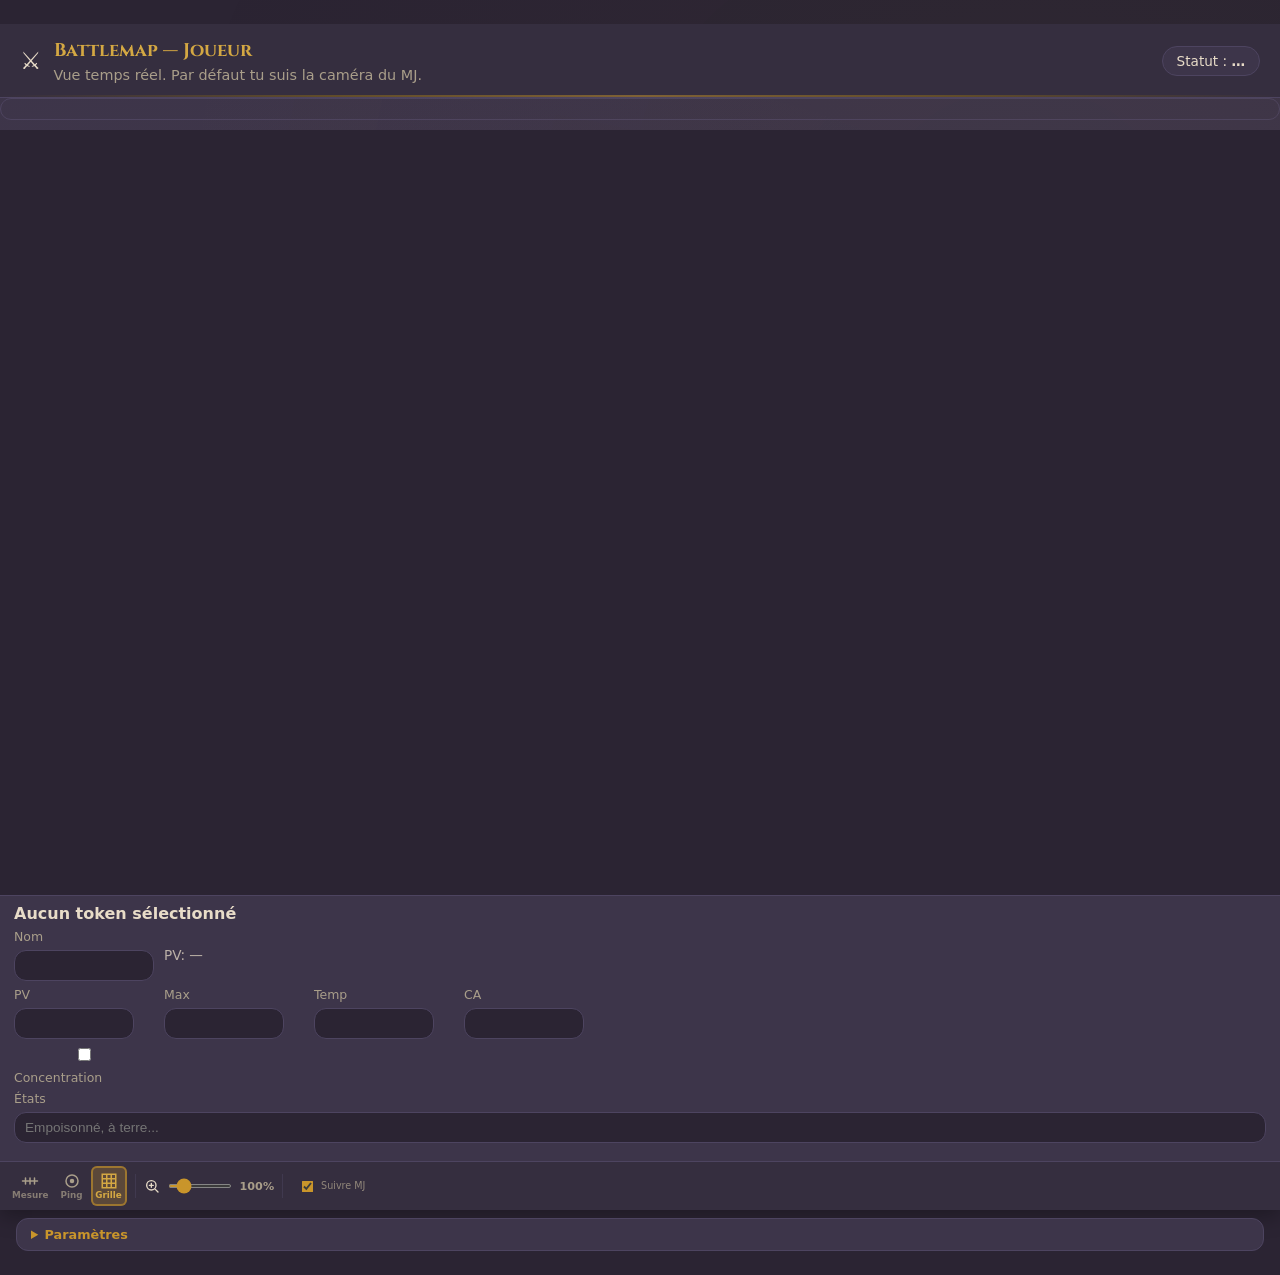
==== player.html @ 407814a0 "Expand player token editing and improve owner assignment UX" ====
<!doctype html>
<html lang="fr">
<head>
  <meta charset="utf-8" />
  <meta name="viewport" content="width=device-width, initial-scale=1" />
  <title>Battlemap — Joueur</title>
  <link rel="stylesheet" href="assets/styles.css" />
  <link rel="stylesheet" href="assets/theme.css" />
</head>
<body>
  <div class="wrap">
    <header class="topbar">
      <div class="brand">
        <div class="logo">⚔️</div>
        <div>
          <div class="title">Battlemap — Joueur</div>
          <div class="subtitle">Vue temps réel. Par défaut tu suis la caméra du MJ.</div>
        </div>
      </div>
      <div class="pill-row">
        <span class="pill" id="rtStatusPill">Statut : <b id="rtStatus">…</b></span>
      </div>
    </header>

    <div class="content">
      <div class="panel map-canvas player-canvas">
        <div id="turnBar" class="turnbar" aria-label="Ordre des tours"></div>
        <div class="map-canvas-wrap">
          <canvas id="map"></canvas>
        </div>
        <div id="playerTokenPanel" class="map-settings-body" style="border-top:1px solid var(--border);">
          <div class="map-settings-row">
            <strong id="playerTokenName">Aucun token sélectionné</strong>
          </div>
          <div class="map-settings-row">
            <label class="field-inline"><span>Nom</span><input id="playerNameInput" type="text" style="width:140px" /></label>
            <span id="playerHpValue" class="muted">PV: —</span>
          </div>
          <div class="map-settings-row">
            <label class="field-inline"><span>PV</span><input id="playerHpInput" type="number" style="width:78px" /></label>
            <label class="field-inline"><span>Max</span><input id="playerHpMaxInput" type="number" style="width:78px" /></label>
            <label class="field-inline"><span>Temp</span><input id="playerHpTempInput" type="number" style="width:78px" /></label>
            <label class="field-inline"><span>CA</span><input id="playerAcInput" type="number" style="width:78px" /></label>
          </div>
          <div class="map-settings-row">
            <label class="field-inline"><input id="playerConcentrationInput" type="checkbox" /> <span>Concentration</span></label>
          </div>
          <div class="map-settings-row">
            <label class="field-inline" style="flex:1">
              <span>États</span>
              <input id="playerConditionsInput" type="text" placeholder="Empoisonné, à terre..." style="width:100%" />
            </label>
          </div>
        </div>

        <!-- Ribbon toolbar (permanent, below canvas) -->
        <div id="mapToolbar" class="map-ribbon" role="toolbar" aria-label="Outils joueur">
          <div class="map-ribbon__main">
            <div class="map-ribbon__group">
              <button id="toolMeasure" class="map-ribbon__btn" type="button" title="Mesurer (clic-drag)">
                <svg class="ico" viewBox="0 0 24 24"><path d="M2 12h20M6 8v8M12 8v8M18 8v8" fill="none" stroke="currentColor" stroke-width="2" stroke-linecap="round"/></svg>
                <span class="map-ribbon__label">Mesure</span>
              </button>
              <button id="toolPing" class="map-ribbon__btn" type="button" title="Ping (maintenir G + clic)">
                <svg class="ico" viewBox="0 0 24 24"><circle cx="12" cy="12" r="3" fill="currentColor"/><circle cx="12" cy="12" r="8" fill="none" stroke="currentColor" stroke-width="2"/></svg>
                <span class="map-ribbon__label">Ping</span>
              </button>
              <button id="playerGridToggle" class="map-ribbon__btn map-ribbon__btn--toggle is-active" type="button" title="Grille" aria-pressed="true">
                <svg class="ico" viewBox="0 0 24 24"><path d="M3 3h18v18H3zM3 9h18M3 15h18M9 3v18M15 3v18" fill="none" stroke="currentColor" stroke-width="2"/></svg>
                <span class="map-ribbon__label">Grille</span>
              </button>
            </div>

            <span class="map-ribbon__sep"></span>

            <div class="map-ribbon__group">
              <label class="map-ribbon__slider" title="Zoom">
                <svg class="ico" viewBox="0 0 24 24" style="width:16px;height:16px;flex-shrink:0"><circle cx="11" cy="11" r="7" fill="none" stroke="currentColor" stroke-width="2"/><path d="M21 21l-4.35-4.35" fill="none" stroke="currentColor" stroke-width="2" stroke-linecap="round"/><path d="M11 8v6M8 11h6" fill="none" stroke="currentColor" stroke-width="2" stroke-linecap="round"/></svg>
                <input id="playerZoomRange" type="range" min="0.2" max="5" step="0.01" value="1" />
                <span id="playerZoomValue" class="map-ribbon__val">100%</span>
              </label>
            </div>

            <span class="map-ribbon__sep"></span>

            <label class="map-ribbon__check" title="Suivre la caméra du MJ">
              <input id="followCamera" type="checkbox" checked />
              <span class="map-ribbon__label">Suivre MJ</span>
            </label>
          </div>
        </div>
      </div>
    </div>

    <!-- Settings below (collapsible) -->
    <details class="map-settings-panel" style="margin: 8px 16px 0;">
      <summary class="map-settings-summary">Paramètres</summary>
      <div class="map-settings-body">
        <div class="map-settings-row">
          <label class="field-inline"><span>Room</span><input id="rtRoom" type="text" style="width:120px" /></label>
          <button id="rtConnectBtn" class="secondary small" type="button">Reconnect</button>
        </div>
        <div class="map-settings-row">
          <label class="field-inline"><span>Nom (ping)</span><input id="pingName" type="text" placeholder="ex: Théo" style="width:120px" /></label>
          <label class="field-inline"><span>Couleur</span><input id="pingColor" type="color" value="#f59e0b" /></label>
        </div>
        <div class="map-settings-row">
          <div id="onlinePlayers" class="online-players-list">
            <span class="muted">—</span>
          </div>
        </div>
      </div>
    </details>
  </div>

  <script type="module" src="js/player.js"></script>
</body>
</html>
---- assets/styles.css ----
/* ===== DnD Fight Tracker — Grimoire Fantasy Theme ===== */

@import url('https://fonts.googleapis.com/css2?family=Cinzel:wght@400;600;700&display=swap');

* {
  box-sizing: border-box;
}

:root {
  /* --- Parchment (light) palette --- */
  --bg:           #2b2433;
  --bg-surface:   #352e3f;
  --bg-panel:     #3d354a;
  --bg-input:     #2b2433;
  --bg-table:     #352e3f;
  --bg-table-alt: #2f2839;
  --bg-table-head:#4a3f5c;
  --bg-active:    rgba(212,168,67,0.18);

  --text:         #e8dcc8;
  --text-secondary: #a99e8a;
  --text-heading: #f0e6d3;
  --text-muted:   #7a6f60;

  --border:       #4d4460;
  --border-light: #3d354a;
  --border-accent:#7a6840;

  --accent:       #c9952b;
  --accent-light: #d4a843;
  --accent-glow:  rgba(201,149,43,0.25);
  --accent-dim:   #8b6914;

  --danger:       #c0392b;
  --danger-light: #e74c3c;

  --hp-ok:        #4ade80;
  --hp-low:       #f59e0b;
  --hp-dead:      #ef4444;

  --shadow-soft:  0 12px 40px rgba(0,0,0,0.45);
  --shadow-panel: 0 6px 20px rgba(0,0,0,0.3);
  --shadow-btn:   0 4px 12px rgba(0,0,0,0.3);

  --radius-lg: 16px;
  --radius-md: 12px;
  --radius-sm: 8px;
  --radius-pill: 999px;
}

body {
  font-family: "Inter", "Segoe UI", system-ui, sans-serif;
  background: var(--bg);
  color: var(--text);
  margin: 0;
  padding: 24px 0;
  display: flex;
  justify-content: center;
  align-items: flex-start;
  min-height: 100vh;
  transition: background 0.3s ease, color 0.3s ease;
}

/* subtle parchment-like noise via repeating gradient */
body::before {
  content: '';
  position: fixed;
  inset: 0;
  background:
    radial-gradient(ellipse at 20% 50%, rgba(201,149,43,0.03) 0%, transparent 70%),
    radial-gradient(ellipse at 80% 20%, rgba(139,105,20,0.04) 0%, transparent 60%);
  pointer-events: none;
  z-index: 0;
}

.container {
  background: var(--bg-surface);
  border-radius: var(--radius-lg);
  padding: 24px 26px 30px;
  width: 1400px;
  max-width: 97vw;
  box-shadow: var(--shadow-soft);
  border: 1px solid var(--border);
  position: relative;
  overflow: hidden;
  z-index: 1;
  transition: background 0.3s ease, border-color 0.3s ease, box-shadow 0.3s ease;
}

/* decorative top border accent */
.container::before {
  content: '';
  position: absolute;
  top: 0;
  left: 0;
  right: 0;
  height: 3px;
  background: linear-gradient(90deg, transparent, var(--accent), var(--accent-light), var(--accent), transparent);
}

h1 {
  margin: 0;
  text-align: left;
  letter-spacing: 0.04em;
  text-transform: none;
  font-size: 1.5rem;
  color: var(--accent-light);
  font-family: 'Cinzel', 'Georgia', serif;
  font-weight: 700;
}

.subtitle {
  font-size: 0.9rem;
  color: var(--text-secondary);
  margin-top: 4px;
}

.header-row {
  display: flex;
  justify-content: space-between;
  align-items: center;
  gap: 16px;
  margin-bottom: 14px;
  border-bottom: 1px solid var(--border);
  padding-bottom: 14px;
}

.header-left {
  display: flex;
  align-items: center;
  gap: 12px;
}

.header-icon {
  color: var(--accent);
  opacity: 0.85;
  flex-shrink: 0;
  filter: drop-shadow(0 2px 4px rgba(201,149,43,0.3));
}

.header-subtitle {
  font-size: 0.78rem;
  color: var(--text-muted);
  margin-top: 2px;
  letter-spacing: 0.02em;
}

.header-right {
  display: flex;
  gap: 10px;
  flex-wrap: wrap;
  justify-content: flex-end;
  font-size: 0.85rem;
}

.chip {
  display: inline-flex;
  align-items: center;
  gap: 6px;
  padding: 6px 12px;
  border-radius: var(--radius-pill);
  background: var(--bg-panel);
  border: 1px solid var(--border);
  color: var(--text);
  transition: background 0.3s ease, border-color 0.3s ease, transform 0.15s ease;
}

.chip:hover {
  transform: translateY(-1px);
}

.chip-icon {
  width: 14px;
  height: 14px;
  fill: currentColor;
  color: var(--accent);
  opacity: 0.7;
  flex-shrink: 0;
}

.chip-value {
  font-weight: 700;
  font-variant-numeric: tabular-nums;
}

.badge-label {
  color: var(--text-secondary);
  font-size: 0.72rem;
  text-transform: uppercase;
  letter-spacing: 0.08em;
}

.theme-control {
  display: inline-flex;
  flex-direction: column;
  gap: 4px;
  min-width: 120px;
}

/* ===== Combat Actions Bar ===== */
.combat-actions-bar {
  display: flex;
  align-items: center;
  gap: 12px;
  flex-wrap: wrap;
  margin-bottom: 16px;
  padding: 12px 16px;
  background: var(--bg-panel);
  border-radius: var(--radius-md);
  border: 1px solid var(--border);
  transition: background 0.3s ease, border-color 0.3s ease;
}

.combat-actions-divider {
  width: 1px;
  height: 28px;
  background: var(--border);
  opacity: 0.5;
}

.combat-actions-secondary {
  display: flex;
  gap: 8px;
  margin-left: auto;
}

.combat-actions-secondary .small .ico,
.danger .ico {
  width: 14px;
  height: 14px;
  vertical-align: -2px;
  margin-right: 4px;
}

.next-turn-btn {
  display: inline-flex;
  align-items: center;
  gap: 8px;
  padding: 10px 22px;
  font-size: 1rem;
  font-weight: 700;
  letter-spacing: 0.02em;
  position: relative;
  overflow: hidden;
}

.next-turn-btn::after {
  content: '';
  position: absolute;
  top: 50%;
  left: 50%;
  width: 0;
  height: 0;
  background: rgba(255,255,255,0.15);
  border-radius: 50%;
  transform: translate(-50%, -50%);
  transition: width 0.4s ease, height 0.4s ease;
}

.next-turn-btn:hover:not(:disabled)::after {
  width: 200%;
  height: 200%;
}

.next-turn-btn .ico {
  width: 16px;
  height: 16px;
}

/* Layout principal : formulaire + des en haut, tableau en bas */
.top-layout {
  display: grid;
  grid-template-columns: minmax(0, 2fr) minmax(0, 1.1fr);
  gap: 18px;
  margin-bottom: 14px;
}

@media (max-width: 900px) {
  .top-layout {
    grid-template-columns: 1fr;
  }
}

.panel {
  background: var(--bg-panel);
  border-radius: var(--radius-lg);
  padding: 14px 16px 16px;
  border: 1px solid var(--border);
  box-shadow: var(--shadow-panel);
  transition: background 0.3s ease, border-color 0.3s ease, box-shadow 0.3s ease;
}

/* ===== Collapsible sections ===== */
.section-details {
  border: none;
  margin: 0;
}

.section-details summary {
  cursor: pointer;
  user-select: none;
  list-style: none;
  display: flex;
  align-items: center;
  gap: 8px;
}

.section-details summary::-webkit-details-marker { display: none; }
.section-details summary::marker { display: none; content: ''; }

.section-details summary::before {
  content: '';
  display: inline-block;
  width: 0;
  height: 0;
  border-left: 6px solid var(--accent);
  border-top: 4px solid transparent;
  border-bottom: 4px solid transparent;
  transition: transform 0.2s ease;
  flex-shrink: 0;
}

.section-details[open] > summary::before {
  transform: rotate(90deg);
}

.section-details summary:hover {
  opacity: 0.85;
}

/* ===== Form groups ===== */
.form-group {
  margin-top: 10px;
  padding: 8px 10px 10px 14px;
  border-radius: var(--radius-sm);
  background: rgba(0,0,0,0.1);
  border: 1px solid rgba(255,255,255,0.03);
  border-left: 3px solid var(--accent-dim);
  transition: border-color 0.2s ease, background 0.2s ease;
}

.form-group:hover {
  border-left-color: var(--accent);
}

.form-group-label {
  font-size: 0.68rem;
  text-transform: uppercase;
  letter-spacing: 0.1em;
  color: var(--text-muted);
  margin-bottom: 6px;
  font-weight: 600;
}

.form-submit-row {
  margin-top: 14px;
  display: flex;
  justify-content: flex-end;
}

.form-submit-row .primary {
  padding: 10px 28px;
  font-size: 0.92rem;
}

/* Formulaire */
.form-title {
  font-size: 0.82rem;
  text-transform: uppercase;
  letter-spacing: 0.12em;
  color: var(--accent);
  margin-bottom: 6px;
  font-family: 'Cinzel', 'Georgia', serif;
  font-weight: 600;
  padding: 4px 0;
}

.form-row {
  display: flex;
  flex-wrap: wrap;
  gap: 10px;
  align-items: flex-end;
}

.form-row label {
  display: flex;
  flex-direction: column;
  font-size: 0.8rem;
  color: var(--text-secondary);
}

.form-row label span {
  margin-bottom: 2px;
}

input[type="text"],
input[type="number"],
select {
  padding: 7px 10px;
  border-radius: var(--radius-md);
  border: 1px solid var(--border);
  background: var(--bg-input);
  color: var(--text);
  min-width: 120px;
  outline: none;
  transition: border-color 0.15s, box-shadow 0.15s, background 0.15s;
  font-size: 0.85rem;
}

input[type="color"] {
  -webkit-appearance: none;
  appearance: none;
  width: 42px;
  height: 32px;
  padding: 0;
  border-radius: var(--radius-md);
  border: 1px solid var(--border);
  background: var(--bg-input);
  cursor: pointer;
  overflow: hidden;
}
input[type="color"]::-webkit-color-swatch-wrapper { padding: 0; }
input[type="color"]::-webkit-color-swatch { border: none; border-radius: var(--radius-pill); }
input[type="color"]::-moz-color-swatch { border: none; border-radius: var(--radius-pill); }

input[type="text"]:focus,
input[type="number"]:focus,
select:focus {
  border-color: var(--accent);
  box-shadow: 0 0 0 3px var(--accent-glow);
  background: var(--bg-input);
}

select {
  border-radius: var(--radius-md);
}

/* ===== Buttons ===== */
button {
  padding: 8px 14px;
  border-radius: var(--radius-sm);
  border: none;
  cursor: pointer;
  font-weight: 600;
  font-size: 0.88rem;
  transition: transform 0.05s ease-out, box-shadow 0.1s ease-out, background 0.15s, filter 0.15s;
  font-family: inherit;
}

button:hover:not(:disabled) {
  transform: translateY(-1px);
  box-shadow: var(--shadow-btn);
  filter: brightness(1.08);
}

button:active:not(:disabled) {
  transform: translateY(0);
  box-shadow: none;
}

button.primary {
  background: linear-gradient(135deg, var(--accent), var(--accent-dim));
  color: #1a1520;
  font-weight: 700;
  border: 1px solid var(--accent-light);
  text-shadow: 0 1px 0 rgba(255,255,255,0.15);
}

button.secondary {
  background: var(--bg-panel);
  color: var(--text);
  border: 1px solid var(--border);
}

button.danger {
  background: linear-gradient(135deg, var(--danger), #a93226);
  color: #fef2f2;
  border: 1px solid var(--danger-light);
}

button.small {
  padding: 4px 10px;
  font-size: 0.75rem;
}

button:disabled {
  opacity: 0.35;
  cursor: not-allowed;
  box-shadow: none;
  transform: none;
}

/* Conditions selects */
.condition-select {
  width: 100%;
  margin-top: 3px;
  padding: 6px 10px;
  border-radius: var(--radius-md);
  border: 1px solid var(--border);
  background: var(--bg-input);
  color: var(--text);
  font-size: 0.8rem;
}

.conditions-input {
  width: 100%;
  padding: 6px 10px;
  border-radius: var(--radius-md);
  border: 1px solid var(--border);
  background: var(--bg-input);
  color: var(--text);
  font-size: 0.8rem;
}

.conditions-input::placeholder {
  color: var(--text-muted);
}

.stat-input {
  width: 72px;
  padding: 5px 8px;
  border-radius: var(--radius-md);
  border: 1px solid var(--border);
  background: var(--bg-input);
  color: var(--text);
  font-size: 0.8rem;
  margin-right: 4px;
}

/* Controles globaux */
.controls {
  display: flex;
  justify-content: space-between;
  align-items: center;
  margin: 12px 0 8px;
  gap: 12px;
  flex-wrap: wrap;
  font-size: 0.8rem;
  color: var(--text-secondary);
}

/* ===== Dice Panel ===== */
.dice-panel {
  display: flex;
  flex-direction: column;
  gap: 12px;
}

.dice-header {
  display: flex;
  align-items: center;
  gap: 8px;
  font-size: 0.82rem;
  color: var(--accent);
  text-transform: uppercase;
  letter-spacing: 0.12em;
  font-family: 'Cinzel', 'Georgia', serif;
  font-weight: 600;
}

.dice-header-icon {
  width: 20px;
  height: 20px;
  fill: currentColor;
  opacity: 0.8;
}

.dice-buttons {
  display: flex;
  flex-wrap: wrap;
  gap: 8px;
}

.dice-btn {
  background: var(--bg-input);
  border: 1px solid var(--border);
  color: var(--text);
  font-weight: 700;
  font-size: 0.82rem;
  padding: 8px 14px;
  border-radius: var(--radius-md);
  position: relative;
  overflow: hidden;
  transition: transform 0.1s ease, border-color 0.2s, color 0.2s, box-shadow 0.2s;
}

.dice-btn::before {
  content: '';
  position: absolute;
  inset: 0;
  background: linear-gradient(135deg, var(--accent-glow), transparent);
  opacity: 0;
  transition: opacity 0.2s;
}

.dice-btn:hover:not(:disabled) {
  border-color: var(--accent);
  color: var(--accent-light);
  box-shadow: 0 0 16px var(--accent-glow);
  transform: translateY(-2px);
}

.dice-btn:hover:not(:disabled)::before {
  opacity: 1;
}

.dice-btn--d20 {
  background: linear-gradient(135deg, rgba(201,149,43,0.15), var(--bg-input));
  border-color: var(--accent-dim);
  font-size: 0.92rem;
  padding: 10px 18px;
}

.dice-btn--d100 {
  font-size: 0.75rem;
  padding: 6px 12px;
  opacity: 0.8;
}

.dice-result {
  display: flex;
  align-items: center;
  gap: 8px;
  font-size: 0.9rem;
  color: var(--text);
  padding: 8px 12px;
  border-radius: var(--radius-md);
  background: rgba(0,0,0,0.1);
}

.dice-result-value {
  font-size: 1.8rem;
  font-weight: 800;
  min-width: 52px;
  text-align: center;
  padding: 6px 14px;
  border-radius: var(--radius-pill);
  background: linear-gradient(135deg, rgba(201,149,43,0.25), rgba(201,149,43,0.1));
  border: 2px solid var(--accent);
  color: var(--accent-light);
  font-variant-numeric: tabular-nums;
  text-shadow: 0 0 20px var(--accent-glow);
}

.dice-rolling {
  animation: dice-pop 0.4s ease-out;
}

@keyframes dice-pop {
  0% {
    transform: scale(0.5) rotate(-10deg);
    opacity: 0;
  }
  50% {
    transform: scale(1.3) rotate(3deg);
    opacity: 1;
  }
  100% {
    transform: scale(1) rotate(0deg);
    opacity: 1;
  }
}

.dice-history {
  font-size: 0.78rem;
  color: var(--text-secondary);
  max-height: 120px;
  overflow-y: auto;
  border-top: 1px dashed var(--border);
  padding-top: 8px;
  padding-right: 4px;
  scrollbar-width: thin;
  scrollbar-color: var(--border) var(--bg-panel);
}

.dice-history::-webkit-scrollbar {
  width: 6px;
}

.dice-history::-webkit-scrollbar-track {
  background: var(--bg-panel);
  border-radius: var(--radius-pill);
}

.dice-history::-webkit-scrollbar-thumb {
  background: var(--border);
  border-radius: var(--radius-pill);
}

.dice-history::-webkit-scrollbar-thumb:hover {
  background: var(--text-muted);
}

.dice-history-entry {
  display: flex;
  justify-content: space-between;
  padding: 3px 6px;
  border-radius: 4px;
  transition: background 0.15s;
}

.dice-history-entry:hover {
  background: rgba(255,255,255,0.04);
}

/* ===== Initiative Table ===== */
.table-wrapper {
  overflow-x: auto;
  -webkit-overflow-scrolling: touch;
  margin-top: 14px;
  border-radius: var(--radius-lg);
  box-shadow: var(--shadow-panel);
  border: 1px solid var(--border);
  transition: border-color 0.3s ease;
}

table {
  width: 100%;
  border-collapse: collapse;
  background: var(--bg-table);
  border-radius: var(--radius-lg);
  overflow: hidden;
  border: none;
  box-shadow: none;
}

th,
td {
  border-bottom: 1px solid var(--border-light);
  padding: 10px 12px;
  text-align: left;
  font-size: 0.85rem;
  vertical-align: middle;
}

th {
  background: var(--bg-table-head);
  font-weight: 600;
  text-transform: uppercase;
  letter-spacing: 0.08em;
  font-size: 0.7rem;
  color: var(--accent);
  font-family: 'Cinzel', 'Georgia', serif;
  position: sticky;
  top: 0;
  z-index: 2;
  border-bottom: 2px solid var(--accent-dim);
}

/* ===== Turn table extras: token color + hide ===== */
th.col-n { width: 44px; }
th.col-hide { width: 118px; }

.token-color-row {
  margin-top: 6px;
}

.token-color-input {
  width: 32px;
  height: 28px;
  border-radius: var(--radius-sm);
  padding: 0;
  border: 1px solid var(--border);
  background: var(--bg-input);
  cursor: pointer;
}

/* cell with 2 small icon buttons (hide token, hide name) */
.turn-hide-tools {
  display: inline-flex;
  gap: 8px;
  align-items: center;
}

.table-icon-btn {
  width: 34px;
  height: 30px;
  padding: 0;
  border-radius: var(--radius-sm);
  display: inline-flex;
  align-items: center;
  justify-content: center;
  background: var(--bg-input);
  border: 1px solid var(--border);
  box-shadow: 0 2px 6px rgba(0,0,0,0.2);
  color: var(--text);
}
.table-icon-btn:hover { filter: brightness(1.1); }
.table-icon-btn.is-active {
  outline: 2px solid var(--accent-glow);
  outline-offset: 1px;
  border-color: var(--accent);
}

tbody tr:nth-child(even) {
  background: var(--bg-table-alt);
}

tbody tr:nth-child(odd) {
  background: var(--bg-table);
}

tbody tr:last-child td {
  border-bottom: none;
}

/* Row hover */
tbody tr {
  transition: background 0.15s ease;
}

tbody tr:hover {
  background: rgba(201,149,43,0.06);
}

/* Tour actif */
tr.active {
  background: var(--bg-active) !important;
  position: relative;
}

tr.active::before {
  content: '';
  position: absolute;
  left: 0;
  top: 0;
  bottom: 0;
  width: 4px;
  background: linear-gradient(to bottom, var(--accent-light), var(--accent));
  border-radius: 0 4px 4px 0;
}

tr.active td {
  font-weight: 600;
  color: var(--accent-light);
}

tr.active td:first-child {
  padding-left: 16px;
}

.turn-indicator {
  display: inline-flex;
  align-items: center;
  justify-content: center;
  width: 24px;
  height: 24px;
  border-radius: var(--radius-pill);
  background: linear-gradient(135deg, var(--accent), var(--accent-dim));
  color: #1a1520;
  font-size: 0.75rem;
  margin-right: 6px;
  animation: pulse 1.5s ease-in-out infinite;
  border: 2px solid var(--accent-light);
  font-weight: 800;
  box-shadow: 0 2px 8px rgba(201,149,43,0.4);
}

@keyframes pulse {
  0%, 100% {
    box-shadow: 0 0 0 0 rgba(201,149,43,0.5), 0 2px 8px rgba(201,149,43,0.4);
  }
  50% {
    box-shadow: 0 0 0 8px rgba(201,149,43,0), 0 2px 8px rgba(201,149,43,0.4);
  }
}

.hp-value {
  font-weight: 700;
  margin-right: 6px;
  font-size: 0.85rem;
}

.hp-ok {
  color: var(--hp-ok);
}

.hp-low {
  color: var(--hp-low);
}

.hp-dead {
  color: var(--hp-dead);
  text-decoration: line-through;
}

.hp-controls button {
  margin-right: 3px;
}

.hp-temp-wrapper {
  margin-top: 4px;
  font-size: 0.75rem;
  color: var(--text-secondary);
  display: flex;
  align-items: center;
  gap: 4px;
}

.hp-bar {
  margin-top: 4px;
  width: 150px;
  max-width: 100%;
  height: 8px;
  border-radius: var(--radius-pill);
  background: var(--border-light);
  overflow: hidden;
  display: flex;
  border: 1px solid var(--border);
  position: relative;
}

.hp-bar::after {
  content: '';
  position: absolute;
  inset: 0;
  background: linear-gradient(to bottom, rgba(255,255,255,0.1), transparent 50%, rgba(0,0,0,0.1));
  pointer-events: none;
}

.hp-bar-current {
  height: 100%;
  background: linear-gradient(to right, #22c55e, var(--hp-ok));
  transition: width 0.4s cubic-bezier(0.4, 0, 0.2, 1);
}

.hp-bar-temp {
  height: 100%;
  background: linear-gradient(to right, #fde047, var(--hp-low));
  transition: width 0.4s cubic-bezier(0.4, 0, 0.2, 1);
}

.hp-advanced {
  margin-top: 4px;
  display: flex;
  align-items: center;
  gap: 4px;
  font-size: 0.75rem;
  color: var(--text-secondary);
}

.hp-advanced input {
  font-size: 0.75rem;
}

.empty {
  text-align: center;
  padding: 12px;
  color: var(--text-muted);
  font-style: italic;
  background: var(--bg-panel);
}

/* Concentration */
.concentration-toggle {
  margin-top: 6px;
  display: flex;
  align-items: center;
  gap: 4px;
  font-size: 0.75rem;
  color: var(--text-secondary);
}

.concentration-toggle input {
  accent-color: var(--hp-ok);
}

.concentration-badge {
  display: inline-flex;
  margin-top: 4px;
  padding: 3px 8px;
  border-radius: var(--radius-pill);
  background: rgba(74,222,128,0.15);
  font-size: 0.72rem;
  color: var(--hp-ok);
  border: 1px solid rgba(74,222,128,0.3);
  text-transform: uppercase;
  letter-spacing: 0.08em;
}

@media (max-width: 700px) {
  th:nth-child(1),
  td:nth-child(1) {
    display: none;
  }
}

/* ===== Section Divider ===== */
.section-divider {
  display: flex;
  align-items: center;
  gap: 12px;
  margin: 20px 0 8px;
}

.section-divider-line {
  flex: 1;
  height: 1px;
  background: linear-gradient(90deg, transparent, var(--border), var(--accent-dim), var(--border), transparent);
}

.section-divider-icon {
  color: var(--accent);
  opacity: 0.5;
  flex-shrink: 0;
}

/* ===== Battlemap ===== */
.map-section { margin-top: 8px; }
.map-header {
  display: flex;
  align-items: flex-start;
  justify-content: space-between;
  gap: 12px;
  flex-wrap: wrap;
  margin-bottom: 10px;
}
.map-header h2 {
  margin: 0;
  font-size: 1.1rem;
  letter-spacing: 0.04em;
  color: var(--accent-light);
  font-family: 'Cinzel', 'Georgia', serif;
  font-weight: 700;
}
.map-header .subtitle { margin-top: 4px; opacity: .9; }
.map-chips { display: flex; gap: 10px; flex-wrap: wrap; align-items: center; }

/* Online players list (presence) */
.online-players { display: flex; flex-direction: column; gap: 6px; align-items: flex-end; }
.online-players-list { display: flex; flex-wrap: wrap; gap: 8px; justify-content: flex-end; align-items: center; }
.online-players-list--sidebar { justify-content: flex-start; }
.player-pill {
  display: flex;
  align-items: center;
  gap: 8px;
  padding: 6px 10px;
  border-radius: var(--radius-pill);
  border: 1px solid var(--border);
  background: var(--bg-input);
  font-size: .88rem;
  line-height: 1;
  color: var(--text);
}
.player-color { width: 12px; height: 12px; border-radius: 3px; border: 1px solid rgba(255,255,255,.15); flex: 0 0 auto; }
.player-name { white-space: nowrap; }
.muted { opacity: .75; font-size: .85rem; }

.map-layout {
  display: grid;
  grid-template-columns: minmax(320px, 420px) minmax(0, 1fr);
  gap: 14px;
  align-items: start;
}
@media (max-width: 980px) { .map-layout:not(.map-layout--stack) { grid-template-columns: 1fr; } }

/* MJ: 2-column layout: canvas | token list */
.map-layout.map-layout--stack {
  grid-template-columns: minmax(0, 1fr) 220px;
  grid-template-rows: auto;
  gap: 0;
  align-items: stretch;
}

@media (max-width: 900px) {
  .map-layout.map-layout--stack {
    grid-template-columns: 1fr;
  }
  .map-layout.map-layout--stack .map-tokenlist {
    max-height: 250px;
    border-radius: 0 0 var(--radius-lg) var(--radius-lg);
    border-left: 1px solid var(--border);
  }
  .map-layout.map-layout--stack .map-canvas {
    border-radius: var(--radius-lg) var(--radius-lg) 0 0;
  }
}

.map-controls-title {
  font-weight: 700;
  margin: 2px 0 8px;
  color: var(--accent);
  font-family: 'Cinzel', 'Georgia', serif;
  font-size: 0.85rem;
  padding: 4px 0;
}
.map-controls input[type="file"] {
  padding: 6px 7px;
  border-radius: var(--radius-md);
  border: 1px solid var(--border);
  background: var(--bg-input);
  color: var(--text);
}
.map-controls input[type="range"] { width: 100%; }
.map-controls .form-row { margin-top: 6px; }

.inline-check { display: flex; flex-direction: column; }
.inline-check-row {
  display: flex;
  align-items: center;
  gap: 10px;
  padding: 6px 10px;
  border-radius: var(--radius-md);
  border: 1px solid var(--border);
  background: var(--bg-input);
  color: var(--text);
}
.inline-check-row input { transform: scale(1.1); }

.map-hint {
  margin-top: 10px;
  font-size: 0.78rem;
  color: var(--text-secondary);
  opacity: .95;
}

.map-canvas {
  padding: 0;
  overflow: hidden;
  display: flex;
  flex-direction: column;
}

/* MJ: when inside the 2-col grid, left-round only */
.map-layout--stack .map-canvas {
  border-radius: var(--radius-lg) 0 0 var(--radius-lg);
  border-right: none;
}
#map {
  touch-action: none;
  width: 100%;
  height: 82vh;
  display: block;
  background: var(--bg);
}
@media (max-width: 980px) { #map { height: 65vh; } }

/* Player canvas fills available height */
.player-canvas #map {
  height: 85vh;
}
.player-canvas .map-canvas-wrap {
  flex: 1;
  min-height: 0;
}
.player-canvas .turnbar {
  flex-shrink: 0;
}

/* === Supabase realtime controls === */
.inline-row {
  display: flex;
  gap: 10px;
  align-items: center;
}
.inline-row > input {
  flex: 1;
}
.map-realtime {
  margin-top: 6px;
  padding: 12px;
  border-radius: var(--radius-lg);
  border: 1px dashed var(--border);
  background: var(--bg-input);
}

hr.sep { border: none; border-top: 1px solid var(--border); margin: 12px 0; }

/* Toggle button state */
button.is-active {
  box-shadow: inset 0 0 0 2px rgba(201,149,43,0.6);
  border-color: var(--accent);
}

/* ===== Icon toolbar (MJ & Player) ===== */
.sr-only {
  position: absolute !important;
  width: 1px !important;
  height: 1px !important;
  padding: 0 !important;
  margin: -1px !important;
  overflow: hidden !important;
  clip: rect(0,0,0,0) !important;
  white-space: nowrap !important;
  border: 0 !important;
}

.toolbar-row {
  display: flex;
  gap: 10px;
  flex-wrap: wrap;
  align-items: flex-end;
  padding: 8px 0 2px;
}

.tool-buttons {
  display: flex;
  gap: 6px;
  padding: 6px;
  border-radius: 14px;
  border: 1px solid var(--border);
  background: var(--bg-input);
  box-shadow: 0 4px 12px rgba(0,0,0,0.25);
}

.icon-btn {
  width: 38px;
  height: 34px;
  padding: 0;
  border-radius: var(--radius-sm);
  display: inline-flex;
  align-items: center;
  justify-content: center;
  gap: 0;
  background: var(--bg-panel);
  border: 1px solid var(--border);
  box-shadow: 0 2px 8px rgba(0,0,0,0.2);
  color: var(--text);
}

.icon-btn:hover {
  filter: brightness(1.1);
  border-color: var(--accent);
}

.icon-btn.is-active {
  outline: 2px solid rgba(201,149,43,0.5);
  outline-offset: 1px;
  transform: translateY(-1px);
  border-color: var(--accent);
  color: var(--accent-light);
}

.icon-btn.danger {
  color: var(--danger-light);
}

.ico {
  width: 18px;
  height: 18px;
  display: block;
  fill: currentColor;
}

.ico path[fill="none"], .ico circle[fill="none"] {
  fill: none;
}

.check-inline {
  display: flex;
  align-items: center;
  gap: 8px;
  padding: 7px 12px;
  border-radius: var(--radius-md);
  border: 1px solid var(--border);
  background: var(--bg-input);
  box-shadow: 0 2px 8px rgba(0,0,0,0.15);
  user-select: none;
  color: var(--text);
}

.check-inline input {
  margin: 0;
  width: 16px;
  height: 16px;
  accent-color: var(--accent);
}

.field-inline {
  display: flex;
  flex-direction: column;
  gap: 6px;
  min-width: 140px;
}

.field-inline span {
  font-size: 0.78rem;
  color: var(--text-secondary);
}

.field-inline input[type="range"] {
  width: 200px;
  accent-color: var(--accent);
}

.field-inline--range {
  min-width: 220px;
}

.hint-inline {
  padding: 7px 12px;
  border-radius: var(--radius-md);
  border: 1px dashed var(--border);
  background: var(--bg-panel);
  font-size: 0.85rem;
  line-height: 1.1;
  color: var(--text-secondary);
}

/* ===== Token List Panel (right side) ===== */
.map-tokenlist {
  padding: 0;
  display: flex;
  flex-direction: column;
  overflow: hidden;
  border-radius: 0 var(--radius-lg) var(--radius-lg) 0;
  border: 1px solid var(--border);
  border-left: 1px solid var(--border);
  box-shadow: none;
}

.map-tokenlist__header {
  display: flex;
  align-items: center;
  justify-content: space-between;
  padding: 10px 14px;
  border-bottom: 1px solid var(--border);
  background: var(--bg-panel);
}

.map-tokenlist__title {
  font-family: 'Cinzel', 'Georgia', serif;
  font-weight: 700;
  font-size: 0.8rem;
  color: var(--accent);
}

.map-tokenlist__round {
  font-size: 0.72rem;
  color: var(--text-secondary);
}

.map-tokenlist__list {
  flex: 1;
  overflow-y: auto;
  scrollbar-width: thin;
  scrollbar-color: var(--border) transparent;
}

.map-tokenlist__empty {
  padding: 20px 14px;
  text-align: center;
  color: var(--text-secondary);
  font-size: 0.82rem;
  opacity: 0.7;
}

/* Individual token item */
.map-tokenlist__item {
  display: flex;
  align-items: center;
  gap: 10px;
  padding: 8px 14px;
  border-bottom: 1px solid var(--border-light);
  cursor: pointer;
  transition: background 0.12s;
}

.map-tokenlist__item:hover {
  background: rgba(255,255,255,0.04);
}

.map-tokenlist__item.is-active {
  background: var(--bg-active);
  border-left: 3px solid var(--accent);
  padding-left: 11px;
}

.map-tokenlist__item.is-dead {
  opacity: 0.45;
}

/* Turn indicator */
.map-tokenlist__turn {
  width: 18px;
  flex-shrink: 0;
  font-size: 0.75rem;
  color: var(--text-secondary);
  text-align: center;
}

.map-tokenlist__item.is-active .map-tokenlist__turn {
  color: var(--accent);
  font-weight: 700;
}

/* Color dot */
.map-tokenlist__dot {
  width: 10px;
  height: 10px;
  border-radius: 50%;
  flex-shrink: 0;
  border: 1px solid rgba(255,255,255,0.1);
}

/* Info */
.map-tokenlist__info {
  flex: 1;
  min-width: 0;
}

.map-tokenlist__name {
  font-size: 0.8rem;
  font-weight: 600;
  color: var(--text);
  white-space: nowrap;
  overflow: hidden;
  text-overflow: ellipsis;
}

.map-tokenlist__meta {
  display: flex;
  gap: 8px;
  font-size: 0.68rem;
  color: var(--text-secondary);
  margin-top: 1px;
}

.map-tokenlist__hp {
  font-weight: 600;
}

.map-tokenlist__hp--ok { color: var(--hp-ok); }
.map-tokenlist__hp--low { color: var(--hp-low); }
.map-tokenlist__hp--dead { color: var(--hp-dead); }

.map-tokenlist__init {
  opacity: 0.7;
}

/* Condition badges in token list */
.map-tokenlist__cond {
  display: inline-flex;
  align-items: center;
  justify-content: center;
  width: 16px;
  height: 16px;
  border-radius: 50%;
  background: var(--text-muted);
  color: #fff;
  font-size: 0.55rem;
  font-weight: 700;
  margin-left: 3px;
  vertical-align: middle;
  line-height: 1;
  flex-shrink: 0;
}

/* Hidden eye icon */
.map-tokenlist__hidden {
  font-size: 0.65rem;
  color: var(--text-muted);
  flex-shrink: 0;
}

/* ===== Ribbon Map Toolbar (permanent, below canvas) ===== */
.map-canvas-wrap {
  position: relative;
  flex: 1;
  min-height: 0;
}

/* Ribbon container */
.map-ribbon {
  display: flex;
  align-items: center;
  background: var(--bg-table);
  border-top: 1px solid var(--border);
  padding: 4px 8px;
  overflow-x: auto;
  overflow-y: hidden;
  scrollbar-width: thin;
  flex-shrink: 0;
}

.map-ribbon__main {
  display: flex;
  align-items: center;
  gap: 2px;
  flex-wrap: nowrap;
  min-width: 0;
}

/* Draw options (inline, hidden until draw tool active) */
.map-ribbon__options {
  display: none;
  align-items: center;
  gap: 4px;
}
.map-ribbon__options.is-visible {
  display: flex;
}

/* Vertical separator */
.map-ribbon__sep {
  width: 1px;
  height: 24px;
  margin: 0 6px;
  background: var(--border);
  opacity: 0.5;
  flex-shrink: 0;
}

/* Tool groups */
.map-ribbon__group {
  display: flex;
  align-items: center;
  gap: 1px;
}

/* Tool button (ribbon style with optional label) */
.map-ribbon__btn {
  display: inline-flex;
  flex-direction: column;
  align-items: center;
  justify-content: center;
  gap: 1px;
  min-width: 36px;
  height: 40px;
  padding: 2px 4px;
  border-radius: 6px;
  background: transparent;
  border: none;
  color: var(--text-secondary);
  cursor: pointer;
  font-size: 0;
  transition: background 0.12s, color 0.12s;
}
.map-ribbon__btn:hover {
  background: rgba(255,255,255,0.08);
  color: var(--text);
}
.map-ribbon__btn.is-active {
  background: var(--accent-glow);
  color: var(--accent-light);
}
.map-ribbon__btn--toggle.is-active {
  background: var(--accent-glow);
  color: var(--accent-light);
}
.map-ribbon__btn--danger {
  color: var(--hp-dead, #ef4444);
}
.map-ribbon__btn .ico {
  width: 18px;
  height: 18px;
}
.map-ribbon__label {
  font-size: 0.55rem;
  line-height: 1;
  opacity: 0.7;
  white-space: nowrap;
}
.map-ribbon__btn.is-active .map-ribbon__label {
  opacity: 1;
}
/* Color picker (ribbon) */
.map-ribbon__color {
  width: 28px;
  height: 28px;
  display: flex;
  align-items: center;
  justify-content: center;
  cursor: pointer;
  flex-shrink: 0;
}
.map-ribbon__color input[type="color"] {
  width: 24px;
  height: 24px;
  padding: 0;
  border: 2px solid var(--border);
  border-radius: 6px;
  cursor: pointer;
  background: none;
  -webkit-appearance: none;
  appearance: none;
}
.map-ribbon__color input[type="color"]::-webkit-color-swatch-wrapper { padding: 0; }
.map-ribbon__color input[type="color"]::-webkit-color-swatch { border: none; border-radius: 4px; }
.map-ribbon__color input[type="color"]::-moz-color-swatch { border: none; border-radius: 4px; }

/* Slider (ribbon) */
.map-ribbon__slider {
  display: flex;
  align-items: center;
  gap: 6px;
  cursor: pointer;
}
.map-ribbon__slider input[type="range"] {
  width: 64px;
  height: 4px;
  accent-color: var(--accent);
  cursor: pointer;
}
.map-ribbon__val {
  font-size: 0.7rem;
  color: var(--text-secondary);
  font-weight: 600;
  min-width: 14px;
  text-align: center;
}

/* Checkbox in ribbon */
.map-ribbon__check {
  display: inline-flex;
  align-items: center;
  gap: 4px;
  cursor: pointer;
  padding: 2px 6px;
  border-radius: 6px;
  font-size: 0;
}
.map-ribbon__check:hover {
  background: rgba(255,255,255,0.08);
}
.map-ribbon__check input[type="checkbox"] {
  transform: scale(0.9);
  accent-color: var(--accent);
}
.map-ribbon__check .map-ribbon__label {
  font-size: 0.6rem;
  opacity: 0.8;
  color: var(--text-secondary);
}

/* Light theme ribbon */
[data-theme="light"] .map-ribbon {
  background: var(--bg-panel);
}
[data-theme="light"] .map-ribbon__btn:hover {
  background: rgba(0,0,0,0.06);
}

/* Map settings panel (below map) */
.map-settings-panel {
  margin-top: 8px;
  border: 1px solid var(--border);
  border-radius: var(--radius-md);
  background: var(--bg-panel);
}
.map-settings-summary {
  padding: 8px 14px;
  font-weight: 700;
  font-size: 0.8rem;
  color: var(--accent);
  cursor: pointer;
  user-select: none;
}
.map-settings-body {
  padding: 8px 14px 12px;
}
.map-settings-row {
  display: flex;
  flex-wrap: wrap;
  align-items: center;
  gap: 10px;
  margin-bottom: 6px;
}
.map-settings-sub {
  margin-top: 6px;
  border-top: 1px solid var(--border);
  padding-top: 6px;
}
.map-settings-sub > summary {
  font-weight: 600;
  font-size: 0.75rem;
  cursor: pointer;
  color: var(--text-secondary);
  margin-bottom: 6px;
}

/* === Turn bar (player) === */
.turnbar {
  display: flex;
  align-items: center;
  gap: 8px;
  padding: 10px 12px;
  margin-bottom: 10px;
  overflow-x: auto;
  white-space: nowrap;
  border-radius: var(--radius-lg);
  border: 1px solid var(--border);
  background: var(--bg-panel);
  scrollbar-width: thin;
  scrollbar-color: var(--border) transparent;
}

.turnbar::-webkit-scrollbar {
  height: 4px;
}

.turnbar::-webkit-scrollbar-track {
  background: transparent;
}

.turnbar::-webkit-scrollbar-thumb {
  background: var(--border);
  border-radius: var(--radius-pill);
}

.turnbar-item {
  display: inline-flex;
  align-items: center;
  padding: 7px 14px;
  border-radius: var(--radius-pill);
  border: 1px solid var(--border);
  background: var(--bg-input);
  font-weight: 700;
  font-size: 0.86rem;
  color: var(--text);
  transition: transform 0.15s ease, border-color 0.15s ease, box-shadow 0.15s ease;
  flex-shrink: 0;
}

.turnbar-item.is-active {
  border-color: var(--accent);
  color: var(--accent-light);
  background: linear-gradient(135deg, rgba(201,149,43,0.15), var(--bg-input));
  box-shadow: 0 0 12px var(--accent-glow);
  transform: translateY(-2px);
}

/* ===== Player page layout ===== */
.wrap {
  min-height: 100vh;
  display: flex;
  flex-direction: column;
}

.topbar {
  display: flex;
  justify-content: space-between;
  align-items: center;
  padding: 14px 20px;
  background: var(--bg-surface);
  border-bottom: 1px solid var(--border);
  flex-wrap: wrap;
  gap: 10px;
  position: relative;
}

.topbar::after {
  content: '';
  position: absolute;
  bottom: 0;
  left: 0;
  right: 0;
  height: 2px;
  background: linear-gradient(90deg, transparent, var(--accent-dim), var(--accent), var(--accent-dim), transparent);
  opacity: 0.5;
}

.brand {
  display: flex;
  align-items: center;
  gap: 12px;
}

.brand .logo {
  font-size: 1.5rem;
}

.brand .title {
  font-size: 1.15rem;
  font-weight: 700;
  color: var(--accent-light);
  font-family: 'Cinzel', 'Georgia', serif;
}

.pill-row {
  display: flex;
  gap: 10px;
  flex-wrap: wrap;
}

.pill {
  padding: 6px 14px;
  border-radius: var(--radius-pill);
  border: 1px solid var(--border);
  background: var(--bg-panel);
  font-size: 0.85rem;
  color: var(--text);
}

.content {
  flex: 1;
  display: flex;
  flex-direction: column;
  padding: 0;
}

.content > .panel.player-canvas {
  flex: 1;
  display: flex;
  flex-direction: column;
  border-radius: 0;
  border: none;
  padding: 0;
}


/* ===== Toast Notifications ===== */
.toast-container {
  position: fixed;
  bottom: 24px;
  right: 24px;
  z-index: 9999;
  display: flex;
  flex-direction: column;
  gap: 8px;
  pointer-events: none;
}

.toast {
  display: flex;
  align-items: center;
  gap: 10px;
  padding: 12px 18px;
  border-radius: var(--radius-md);
  background: var(--bg-panel);
  border: 1px solid var(--border);
  color: var(--text);
  font-size: 0.85rem;
  font-weight: 500;
  box-shadow: 0 8px 24px rgba(0,0,0,0.4);
  pointer-events: auto;
  animation: toastIn 0.3s ease-out;
  backdrop-filter: blur(8px);
  max-width: 340px;
}

.toast--success {
  border-left: 4px solid var(--hp-ok);
}

.toast--info {
  border-left: 4px solid var(--accent);
}

.toast--danger {
  border-left: 4px solid var(--danger-light);
}

.toast-icon {
  width: 18px;
  height: 18px;
  fill: currentColor;
  flex-shrink: 0;
}

.toast--success .toast-icon { color: var(--hp-ok); }
.toast--info .toast-icon { color: var(--accent); }
.toast--danger .toast-icon { color: var(--danger-light); }

.toast.toast-out {
  animation: toastOut 0.2s ease-in forwards;
}

@keyframes toastIn {
  from {
    transform: translateX(100%) scale(0.9);
    opacity: 0;
  }
  to {
    transform: translateX(0) scale(1);
    opacity: 1;
  }
}

@keyframes toastOut {
  from {
    transform: translateX(0) scale(1);
    opacity: 1;
  }
  to {
    transform: translateX(100%) scale(0.9);
    opacity: 0;
  }
}

/* ===== Improved scrollbars ===== */
::-webkit-scrollbar {
  width: 8px;
  height: 8px;
}

::-webkit-scrollbar-track {
  background: transparent;
}

::-webkit-scrollbar-thumb {
  background: var(--border);
  border-radius: var(--radius-pill);
}

::-webkit-scrollbar-thumb:hover {
  background: var(--text-muted);
}

/* ===== Responsive: Mobile adjustments ===== */
@media (max-width: 700px) {
  .container {
    padding: 14px 12px 20px;
    border-radius: var(--radius-md);
  }

  .header-row {
    flex-direction: column;
    align-items: flex-start;
    gap: 10px;
  }

  .header-left {
    gap: 8px;
  }

  .header-icon {
    display: none;
  }

  .header-right {
    width: 100%;
    justify-content: flex-start;
  }

  .header-subtitle {
    display: none;
  }

  h1 {
    font-size: 1.2rem;
  }

  .combat-actions-bar {
    flex-direction: column;
    gap: 8px;
    align-items: stretch;
  }

  .combat-actions-divider {
    width: 100%;
    height: 1px;
  }

  .combat-actions-secondary {
    margin-left: 0;
    justify-content: center;
  }

  .next-turn-btn {
    width: 100%;
    justify-content: center;
  }

  .form-group {
    padding: 6px 8px 8px 12px;
  }

  .table-wrapper {
    margin-left: -12px;
    margin-right: -12px;
    border-radius: 0;
  }

  .section-divider {
    margin: 14px 0 6px;
  }

  .toast-container {
    bottom: 12px;
    right: 12px;
    left: 12px;
  }

  .toast {
    max-width: 100%;
  }

  .chip-icon {
    display: none;
  }
}

/* ===== Smooth transitions ===== */
.section-details > *:not(summary) {
  animation: fadeIn 0.2s ease;
}

@keyframes fadeIn {
  from { opacity: 0; transform: translateY(-6px); }
  to { opacity: 1; transform: translateY(0); }
}

/* ===== Focus visible ===== */
button:focus-visible,
input:focus-visible,
select:focus-visible {
  outline: 2px solid var(--accent);
  outline-offset: 2px;
}

/* ===== Selection ===== */
::selection {
  background: rgba(201,149,43,0.3);
  color: var(--text);
}
---- assets/theme.css ----
/* ===== Theme overrides (loaded after styles.css) ===== */
/* Default = Dark Fantasy (variables in styles.css :root) */
/* Light = Parchment / warm medieval feel              */

/* ===== LIGHT THEME — "Parchemin" ===== */
[data-theme="light"] {
  --bg:           #e8dcc8;
  --bg-surface:   #f5efe2;
  --bg-panel:     #ede5d4;
  --bg-input:     #faf6ee;
  --bg-table:     #f5efe2;
  --bg-table-alt: #ede5d4;
  --bg-table-head:#ddd2bc;
  --bg-active:    rgba(180,130,40,0.15);

  --text:         #2c1810;
  --text-secondary:#6b5744;
  --text-heading: #1a0e08;
  --text-muted:   #9a8b6f;

  --border:       #c9b896;
  --border-light: #d8ccb4;
  --border-accent:#a08650;

  --accent:       #8b6914;
  --accent-light: #a57d1a;
  --accent-glow:  rgba(139,105,20,0.2);
  --accent-dim:   #6b5010;

  --danger:       #8b2020;
  --danger-light: #b52a2a;

  --hp-ok:        #1a8a3e;
  --hp-low:       #c27812;
  --hp-dead:      #b52a2a;

  --shadow-soft:  0 12px 40px rgba(100,80,40,0.18);
  --shadow-panel: 0 6px 20px rgba(100,80,40,0.1);
  --shadow-btn:   0 4px 12px rgba(100,80,40,0.15);
}

[data-theme="light"] body {
  background: var(--bg);
}

[data-theme="light"] .container {
  background: var(--bg-surface);
  border-color: var(--border);
  box-shadow: var(--shadow-soft);
}

[data-theme="light"] .container::before {
  background: linear-gradient(90deg, transparent, #a08650, #c9952b, #a08650, transparent);
}

[data-theme="light"] body::before {
  background:
    radial-gradient(ellipse at 20% 50%, rgba(160,134,80,0.06) 0%, transparent 70%),
    radial-gradient(ellipse at 80% 20%, rgba(139,105,20,0.05) 0%, transparent 60%);
}

[data-theme="light"] h1,
[data-theme="light"] .brand .title,
[data-theme="light"] .map-header h2 {
  color: var(--accent);
}

[data-theme="light"] .map-controls-title,
[data-theme="light"] .form-title,
[data-theme="light"] .dice-header {
  color: var(--accent);
}

[data-theme="light"] th {
  background: var(--bg-table-head);
  color: var(--accent);
}

[data-theme="light"] .panel {
  background: var(--bg-panel);
  border-color: var(--border);
  box-shadow: var(--shadow-panel);
}

[data-theme="light"] .chip {
  background: var(--bg-panel);
  border-color: var(--border);
  color: var(--text);
}

[data-theme="light"] input[type="text"],
[data-theme="light"] input[type="number"],
[data-theme="light"] select,
[data-theme="light"] input[type="color"] {
  background: var(--bg-input);
  border-color: var(--border);
  color: var(--text);
}

[data-theme="light"] input[type="text"]:focus,
[data-theme="light"] input[type="number"]:focus,
[data-theme="light"] select:focus {
  border-color: var(--accent);
  box-shadow: 0 0 0 3px var(--accent-glow);
}

[data-theme="light"] button.primary {
  background: linear-gradient(135deg, var(--accent), var(--accent-dim));
  color: #faf6ee;
  border-color: var(--accent-light);
  text-shadow: 0 1px 2px rgba(0,0,0,0.2);
}

[data-theme="light"] button.secondary {
  background: var(--bg-input);
  border-color: var(--border);
  color: var(--text);
}

[data-theme="light"] button.danger {
  color: #fef2f2;
}

[data-theme="light"] table {
  background: var(--bg-table);
  border-color: var(--border);
}

[data-theme="light"] .table-wrapper {
  border-color: var(--border);
  box-shadow: var(--shadow-panel);
}

[data-theme="light"] th,
[data-theme="light"] td {
  border-bottom-color: var(--border-light);
}

[data-theme="light"] tbody tr:nth-child(even) {
  background: var(--bg-table-alt);
}

[data-theme="light"] tbody tr:nth-child(odd) {
  background: var(--bg-table);
}

[data-theme="light"] tbody tr:hover {
  background: rgba(139,105,20,0.06);
}

[data-theme="light"] tr.active {
  background: var(--bg-active) !important;
}

[data-theme="light"] tr.active::before {
  background: linear-gradient(to bottom, var(--accent-light), var(--accent));
}

[data-theme="light"] tr.active td {
  color: var(--accent);
}

[data-theme="light"] .dice-result-value {
  background: linear-gradient(135deg, rgba(139,105,20,0.15), rgba(139,105,20,0.08));
  border-color: var(--accent);
  color: var(--accent);
}

[data-theme="light"] .hp-bar {
  background: var(--border-light);
  border-color: var(--border);
}

[data-theme="light"] .map-realtime {
  background: var(--bg-input);
  border-color: var(--border);
}

[data-theme="light"] #map {
  background: var(--bg-panel);
  border-color: var(--border);
}

[data-theme="light"] .inline-check-row,
[data-theme="light"] .check-inline,
[data-theme="light"] .tool-buttons,
[data-theme="light"] .icon-btn,
[data-theme="light"] .table-icon-btn,
[data-theme="light"] .turnbar,
[data-theme="light"] .turnbar-item {
  background: var(--bg-input);
  border-color: var(--border);
}

[data-theme="light"] .token-color-input {
  background: var(--bg-input);
  border-color: var(--border);
}

[data-theme="light"] .concentration-badge {
  background: rgba(26,138,62,0.12);
  color: var(--hp-ok);
  border-color: rgba(26,138,62,0.25);
}

[data-theme="light"] .player-pill {
  background: var(--bg-input);
  border-color: var(--border);
  color: var(--text);
}

[data-theme="light"] .player-color {
  border-color: rgba(0,0,0,.2);
}

[data-theme="light"] .topbar {
  background: var(--bg-surface);
  border-bottom-color: var(--border);
}

[data-theme="light"] .pill {
  background: var(--bg-panel);
  border-color: var(--border);
  color: var(--text);
}

[data-theme="light"] .content > .panel.map-controls {
  border-right-color: var(--border);
}

/* Light theme: new elements */
[data-theme="light"] .combat-actions-bar {
  background: var(--bg-panel);
  border-color: var(--border);
}

[data-theme="light"] .form-group {
  background: rgba(0,0,0,0.04);
  border-color: rgba(0,0,0,0.06);
  border-left-color: var(--accent-dim);
}

[data-theme="light"] .form-group:hover {
  border-left-color: var(--accent);
}

[data-theme="light"] .form-group-label {
  color: var(--text-muted);
}

[data-theme="light"] .section-details summary::before {
  border-left-color: var(--accent);
}

/* Light theme: new UI elements */
[data-theme="light"] .header-icon {
  color: var(--accent);
  filter: drop-shadow(0 2px 4px rgba(139,105,20,0.2));
}

[data-theme="light"] .header-subtitle {
  color: var(--text-muted);
}

[data-theme="light"] .chip-icon {
  color: var(--accent);
}

[data-theme="light"] .section-divider-line {
  background: linear-gradient(90deg, transparent, var(--border), var(--accent-dim), var(--border), transparent);
}

[data-theme="light"] .section-divider-icon {
  color: var(--accent);
}

[data-theme="light"] .combat-actions-divider {
  background: var(--border);
}

[data-theme="light"] .dice-btn {
  background: var(--bg-input);
  border-color: var(--border);
  color: var(--text);
}

[data-theme="light"] .dice-btn:hover:not(:disabled) {
  border-color: var(--accent);
  color: var(--accent);
}

[data-theme="light"] .dice-btn--d20 {
  background: linear-gradient(135deg, rgba(139,105,20,0.1), var(--bg-input));
  border-color: var(--accent-dim);
}

[data-theme="light"] .dice-result {
  background: rgba(0,0,0,0.03);
}

[data-theme="light"] .toast {
  background: var(--bg-surface);
  border-color: var(--border);
  box-shadow: 0 8px 24px rgba(100,80,40,0.2);
}

[data-theme="light"] .topbar::after {
  background: linear-gradient(90deg, transparent, var(--accent-dim), var(--accent), var(--accent-dim), transparent);
}

[data-theme="light"] .turnbar-item.is-active {
  background: linear-gradient(135deg, rgba(139,105,20,0.1), var(--bg-input));
}

[data-theme="light"] th {
  border-bottom-color: var(--accent-dim);
}

[data-theme="light"] ::selection {
  background: rgba(139,105,20,0.25);
}
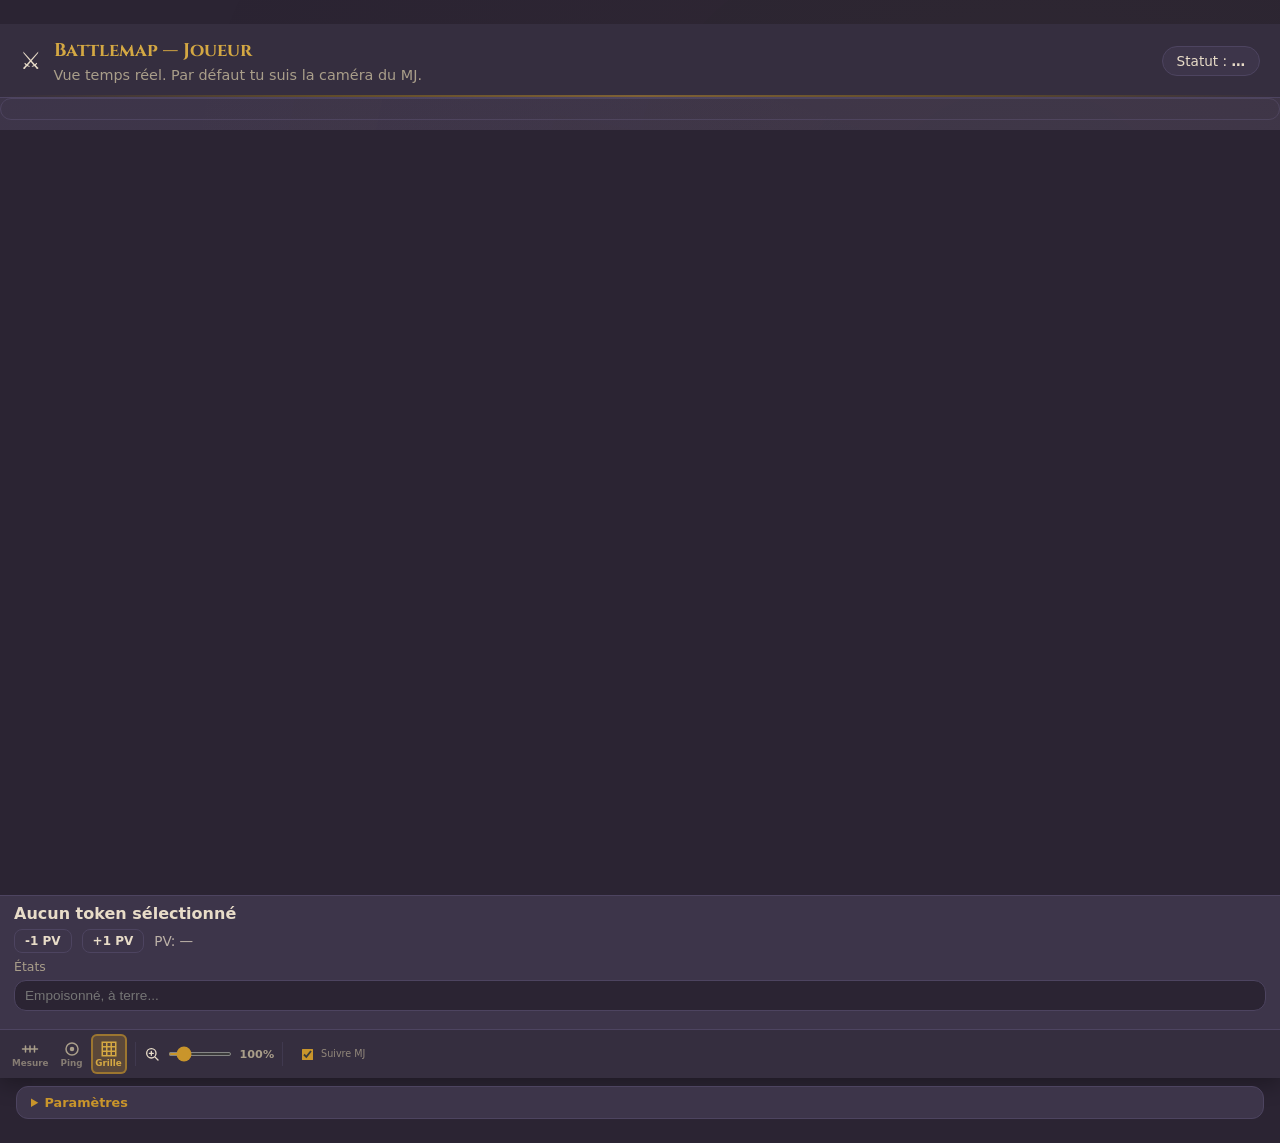
==== commit 98682848: "Merge branch 'main' into codex/add-token-movement-and-hp-management-sniv1a" ====
--- a/player.html
+++ b/player.html
@@ -33,17 +33,9 @@
             <strong id="playerTokenName">Aucun token sélectionné</strong>
           </div>
           <div class="map-settings-row">
-            <label class="field-inline"><span>Nom</span><input id="playerNameInput" type="text" style="width:140px" /></label>
+            <button id="playerHpMinusBtn" class="secondary small" type="button">-1 PV</button>
+            <button id="playerHpPlusBtn" class="secondary small" type="button">+1 PV</button>
             <span id="playerHpValue" class="muted">PV: —</span>
-          </div>
-          <div class="map-settings-row">
-            <label class="field-inline"><span>PV</span><input id="playerHpInput" type="number" style="width:78px" /></label>
-            <label class="field-inline"><span>Max</span><input id="playerHpMaxInput" type="number" style="width:78px" /></label>
-            <label class="field-inline"><span>Temp</span><input id="playerHpTempInput" type="number" style="width:78px" /></label>
-            <label class="field-inline"><span>CA</span><input id="playerAcInput" type="number" style="width:78px" /></label>
-          </div>
-          <div class="map-settings-row">
-            <label class="field-inline"><input id="playerConcentrationInput" type="checkbox" /> <span>Concentration</span></label>
           </div>
           <div class="map-settings-row">
             <label class="field-inline" style="flex:1">
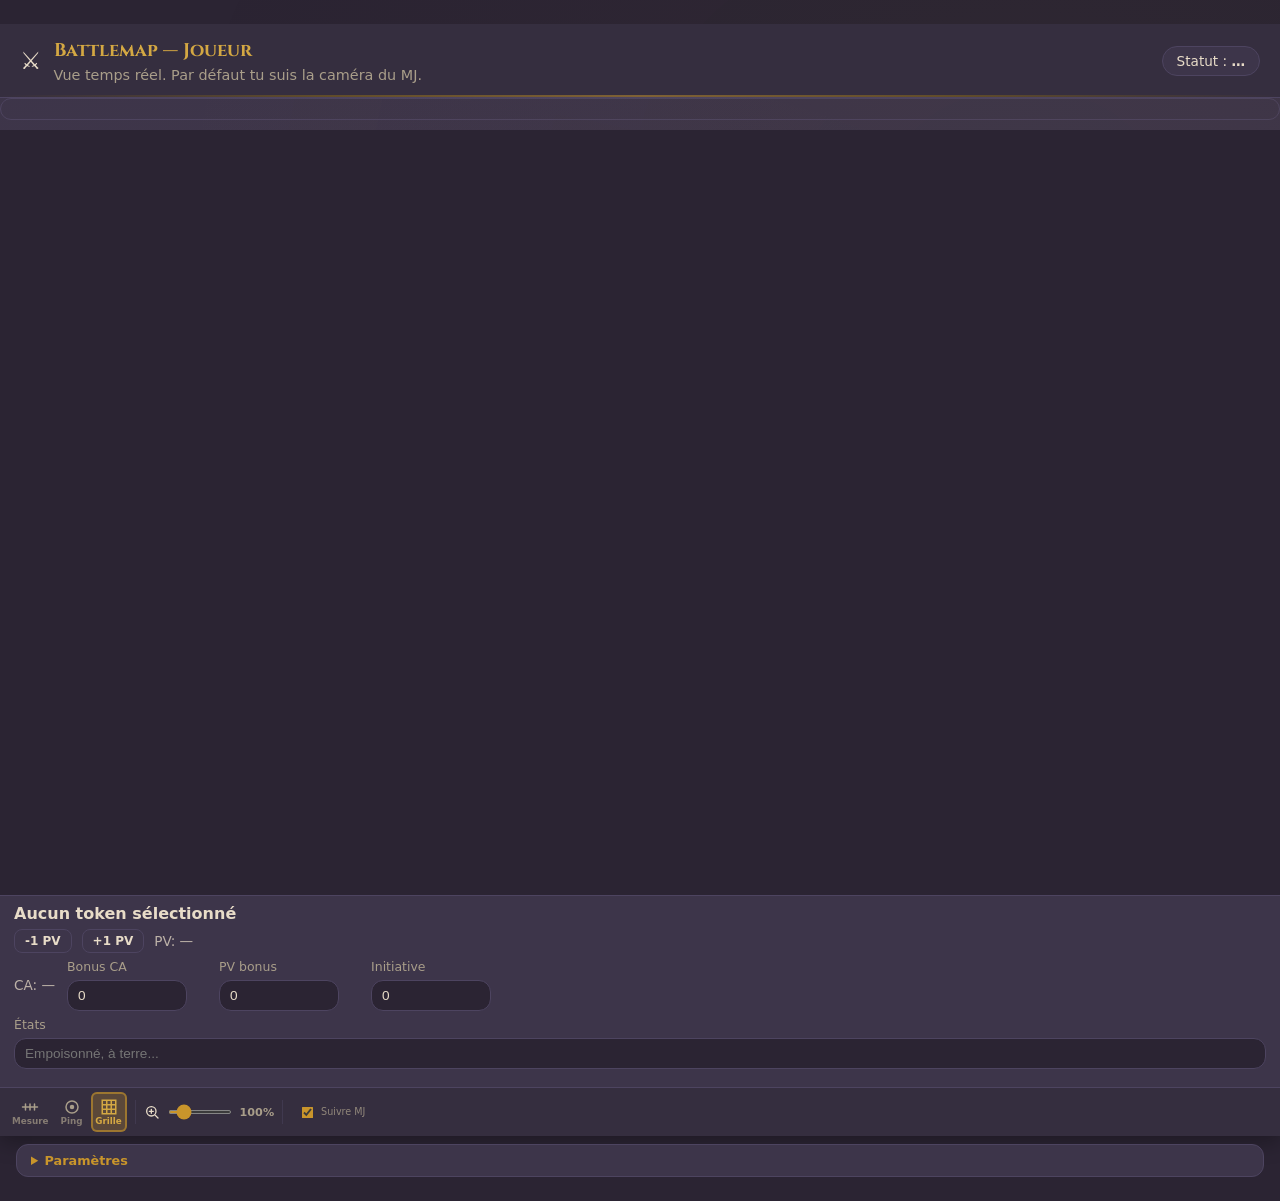
==== commit 3dca6168: "Ajoute CA/PV bonus/initiative dans le panneau joueur" ====
--- a/player.html
+++ b/player.html
@@ -36,6 +36,21 @@
             <button id="playerHpMinusBtn" class="secondary small" type="button">-1 PV</button>
             <button id="playerHpPlusBtn" class="secondary small" type="button">+1 PV</button>
             <span id="playerHpValue" class="muted">PV: —</span>
+          </div>
+          <div class="map-settings-row" style="gap:12px;flex-wrap:wrap;">
+            <span id="playerAcValue" class="muted">CA: —</span>
+            <label class="field-inline">
+              <span>Bonus CA</span>
+              <input id="playerAcTempInput" type="number" value="0" style="width:84px" />
+            </label>
+            <label class="field-inline">
+              <span>PV bonus</span>
+              <input id="playerHpTempInput" type="number" value="0" style="width:84px" />
+            </label>
+            <label class="field-inline">
+              <span>Initiative</span>
+              <input id="playerInitiativeInput" type="number" value="0" style="width:84px" />
+            </label>
           </div>
           <div class="map-settings-row">
             <label class="field-inline" style="flex:1">
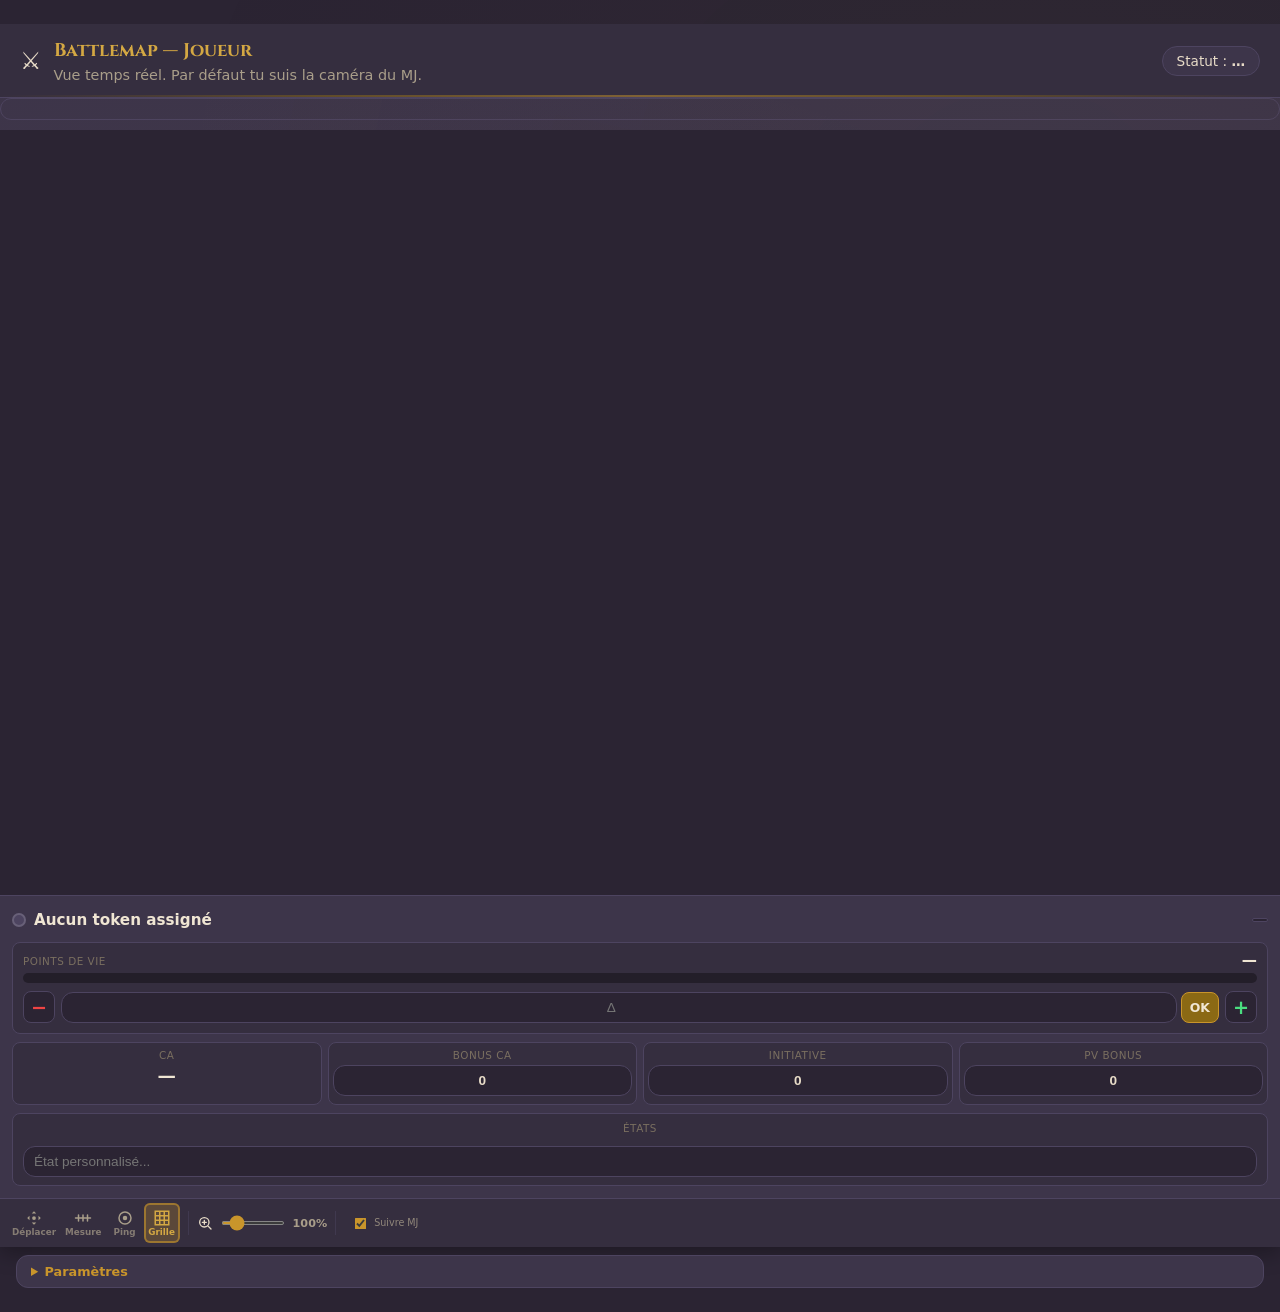
==== commit c85c862a: "Améliorer la gestion des tokens par les joueurs - Fix bug d'attribution : le token est maintenant to" ====
--- a/player.html
+++ b/player.html
@@ -28,35 +28,63 @@
         <div class="map-canvas-wrap">
           <canvas id="map"></canvas>
         </div>
-        <div id="playerTokenPanel" class="map-settings-body" style="border-top:1px solid var(--border);">
-          <div class="map-settings-row">
-            <strong id="playerTokenName">Aucun token sélectionné</strong>
+        <div id="playerTokenPanel" class="player-token-panel">
+          <!-- En-tête token -->
+          <div class="player-token-header">
+            <div id="playerTokenDot" class="player-token-dot"></div>
+            <div id="playerTokenName" class="player-token-name">Aucun token assigné</div>
+            <div id="playerTokenStatus" class="player-token-status"></div>
           </div>
-          <div class="map-settings-row">
-            <button id="playerHpMinusBtn" class="secondary small" type="button">-1 PV</button>
-            <button id="playerHpPlusBtn" class="secondary small" type="button">+1 PV</button>
-            <span id="playerHpValue" class="muted">PV: —</span>
+
+          <!-- Section PV -->
+          <div class="player-hp-section">
+            <div class="player-hp-header">
+              <span class="player-stat-label">Points de Vie</span>
+              <span id="playerHpValue" class="player-hp-text">—</span>
+            </div>
+            <!-- Barre de PV -->
+            <div class="player-hp-bar-wrap">
+              <div id="playerHpBarCurrent" class="player-hp-bar-current" style="width:0%"></div>
+              <div id="playerHpBarTemp" class="player-hp-bar-temp" style="width:0%"></div>
+            </div>
+            <!-- Contrôles PV -->
+            <div class="player-hp-controls">
+              <button id="playerHpMinusBtn" class="player-hp-btn player-hp-btn--minus" type="button" title="−1 PV">−</button>
+              <div class="player-hp-delta-wrap">
+                <input id="playerHpDeltaInput" type="number" class="player-hp-delta-input" placeholder="Δ" title="Δ PV (négatif = dégâts, positif = soins)" />
+                <button id="playerHpDeltaApplyBtn" class="player-hp-apply-btn" type="button">OK</button>
+              </div>
+              <button id="playerHpPlusBtn" class="player-hp-btn player-hp-btn--plus" type="button" title="+1 PV">+</button>
+            </div>
           </div>
-          <div class="map-settings-row" style="gap:12px;flex-wrap:wrap;">
-            <span id="playerAcValue" class="muted">CA: —</span>
-            <label class="field-inline">
-              <span>Bonus CA</span>
-              <input id="playerAcTempInput" type="number" value="0" style="width:84px" />
-            </label>
-            <label class="field-inline">
-              <span>PV bonus</span>
-              <input id="playerHpTempInput" type="number" value="0" style="width:84px" />
-            </label>
-            <label class="field-inline">
-              <span>Initiative</span>
-              <input id="playerInitiativeInput" type="number" value="0" style="width:84px" />
-            </label>
+
+          <!-- Grille de stats -->
+          <div class="player-stats-grid">
+            <div class="player-stat-card">
+              <div class="player-stat-label">CA</div>
+              <div id="playerAcValue" class="player-stat-value">—</div>
+            </div>
+            <div class="player-stat-card">
+              <div class="player-stat-label">Bonus CA</div>
+              <input id="playerAcTempInput" type="number" class="player-stat-input" value="0" placeholder="0" title="Bonus CA temporaire" />
+            </div>
+            <div class="player-stat-card">
+              <div class="player-stat-label">Initiative</div>
+              <input id="playerInitiativeInput" type="number" class="player-stat-input" value="0" title="Initiative" />
+            </div>
+            <div class="player-stat-card">
+              <div class="player-stat-label">PV Bonus</div>
+              <input id="playerHpTempInput" type="number" class="player-stat-input" value="0" placeholder="0" title="PV temporaires" />
+            </div>
           </div>
-          <div class="map-settings-row">
-            <label class="field-inline" style="flex:1">
-              <span>États</span>
-              <input id="playerConditionsInput" type="text" placeholder="Empoisonné, à terre..." style="width:100%" />
-            </label>
+
+          <!-- États / conditions -->
+          <div class="player-conditions-section">
+            <div class="player-stat-label" style="margin-bottom:6px">États</div>
+            <div id="playerConditionChips" class="player-conditions-chips">
+              <!-- chips générés par player.js -->
+            </div>
+            <input id="playerConditionsInput" type="text" class="player-conditions-text" placeholder="État personnalisé..." />
           </div>
         </div>
 
@@ -64,6 +92,10 @@
         <div id="mapToolbar" class="map-ribbon" role="toolbar" aria-label="Outils joueur">
           <div class="map-ribbon__main">
             <div class="map-ribbon__group">
+              <button id="toolMoveToken" class="map-ribbon__btn" type="button" title="Déplacer mon token (sélectionner puis glisser)">
+                <svg class="ico" viewBox="0 0 24 24"><path d="M12 3l3 3H9l3-3zm0 18l-3-3h6l-3 3zm-9-9l3-3v6l-3-3zm18 0l-3 3V9l3 3z" fill="currentColor"/><circle cx="12" cy="12" r="2.5" fill="currentColor"/></svg>
+                <span class="map-ribbon__label">Déplacer</span>
+              </button>
               <button id="toolMeasure" class="map-ribbon__btn" type="button" title="Mesurer (clic-drag)">
                 <svg class="ico" viewBox="0 0 24 24"><path d="M2 12h20M6 8v8M12 8v8M18 8v8" fill="none" stroke="currentColor" stroke-width="2" stroke-linecap="round"/></svg>
                 <span class="map-ribbon__label">Mesure</span>
--- a/assets/styles.css
+++ b/assets/styles.css
@@ -1999,6 +1999,314 @@
   outline-offset: 2px;
 }
 
+/* ===== Player Token Panel (player.html) ===== */
+.player-token-panel {
+  background: var(--bg-panel);
+  border-top: 1px solid var(--border);
+  padding: 10px 12px 12px;
+  display: flex;
+  flex-direction: column;
+  gap: 8px;
+}
+
+.player-token-header {
+  display: flex;
+  align-items: center;
+  gap: 8px;
+  min-height: 28px;
+}
+
+.player-token-dot {
+  width: 14px;
+  height: 14px;
+  border-radius: 50%;
+  background: var(--border);
+  flex-shrink: 0;
+  border: 2px solid rgba(255,255,255,0.15);
+  transition: background 0.3s ease;
+}
+
+.player-token-name {
+  font-weight: 700;
+  font-size: 0.95rem;
+  color: var(--text-heading);
+  flex: 1;
+  white-space: nowrap;
+  overflow: hidden;
+  text-overflow: ellipsis;
+}
+
+.player-token-status {
+  font-size: 0.72rem;
+  color: var(--text-muted);
+  background: var(--bg-input);
+  border: 1px solid var(--border);
+  border-radius: var(--radius-pill);
+  padding: 1px 7px;
+  flex-shrink: 0;
+}
+
+/* HP Section */
+.player-hp-section {
+  background: var(--bg-surface);
+  border: 1px solid var(--border);
+  border-radius: var(--radius-sm);
+  padding: 8px 10px 10px;
+}
+
+.player-hp-header {
+  display: flex;
+  align-items: baseline;
+  justify-content: space-between;
+  margin-bottom: 4px;
+}
+
+.player-hp-text {
+  font-weight: 700;
+  font-size: 0.95rem;
+  color: var(--text-heading);
+}
+
+.player-hp-bar-wrap {
+  height: 10px;
+  background: rgba(0,0,0,0.35);
+  border-radius: 5px;
+  overflow: hidden;
+  margin-bottom: 8px;
+  display: flex;
+}
+
+.player-hp-bar-current {
+  height: 100%;
+  background: linear-gradient(to right, #22c55e, var(--hp-ok));
+  transition: width 0.4s cubic-bezier(0.4, 0, 0.2, 1);
+  min-width: 0;
+}
+
+.player-hp-bar-current.is-low {
+  background: linear-gradient(to right, #f59e0b, #fcd34d);
+}
+
+.player-hp-bar-current.is-dead {
+  background: linear-gradient(to right, #ef4444, #fca5a5);
+}
+
+.player-hp-bar-temp {
+  height: 100%;
+  background: linear-gradient(to right, #60a5fa, #93c5fd);
+  transition: width 0.4s cubic-bezier(0.4, 0, 0.2, 1);
+  min-width: 0;
+}
+
+.player-hp-controls {
+  display: flex;
+  align-items: center;
+  gap: 6px;
+}
+
+.player-hp-btn {
+  width: 32px;
+  height: 32px;
+  border-radius: var(--radius-sm);
+  border: 1px solid var(--border);
+  background: var(--bg-input);
+  color: var(--text);
+  font-size: 1.2rem;
+  font-weight: 700;
+  cursor: pointer;
+  display: flex;
+  align-items: center;
+  justify-content: center;
+  flex-shrink: 0;
+  transition: background 0.15s, border-color 0.15s;
+}
+
+.player-hp-btn:hover:not(:disabled) {
+  background: var(--bg-table-head);
+  border-color: var(--accent);
+}
+
+.player-hp-btn:disabled {
+  opacity: 0.35;
+  cursor: not-allowed;
+}
+
+.player-hp-btn--plus:not(:disabled) {
+  color: var(--hp-ok);
+}
+
+.player-hp-btn--minus:not(:disabled) {
+  color: var(--hp-dead);
+}
+
+.player-hp-delta-wrap {
+  flex: 1;
+  display: flex;
+  gap: 4px;
+}
+
+.player-hp-delta-input {
+  flex: 1;
+  min-width: 0;
+  background: var(--bg-input);
+  border: 1px solid var(--border);
+  border-radius: var(--radius-sm);
+  color: var(--text);
+  padding: 4px 6px;
+  font-size: 0.85rem;
+  text-align: center;
+}
+
+.player-hp-delta-input:focus {
+  outline: none;
+  border-color: var(--accent);
+}
+
+.player-hp-apply-btn {
+  background: var(--accent-dim);
+  border: 1px solid var(--accent);
+  border-radius: var(--radius-sm);
+  color: var(--text-heading);
+  font-size: 0.78rem;
+  font-weight: 700;
+  padding: 4px 8px;
+  cursor: pointer;
+  transition: background 0.15s;
+  flex-shrink: 0;
+}
+
+.player-hp-apply-btn:hover {
+  background: var(--accent);
+}
+
+/* Stats Grid */
+.player-stats-grid {
+  display: grid;
+  grid-template-columns: repeat(4, 1fr);
+  gap: 6px;
+}
+
+.player-stat-card {
+  background: var(--bg-surface);
+  border: 1px solid var(--border);
+  border-radius: var(--radius-sm);
+  padding: 6px 4px 8px;
+  display: flex;
+  flex-direction: column;
+  align-items: center;
+  gap: 4px;
+}
+
+.player-stat-label {
+  font-size: 0.65rem;
+  color: var(--text-muted);
+  text-transform: uppercase;
+  letter-spacing: 0.05em;
+  text-align: center;
+}
+
+.player-stat-value {
+  font-size: 1.15rem;
+  font-weight: 700;
+  color: var(--text-heading);
+}
+
+.player-stat-input {
+  width: 100%;
+  background: var(--bg-input);
+  border: 1px solid var(--border);
+  border-radius: var(--radius-sm);
+  color: var(--text);
+  text-align: center;
+  font-size: 0.95rem;
+  font-weight: 700;
+  padding: 4px 2px;
+  -moz-appearance: textfield;
+}
+
+.player-stat-input::-webkit-inner-spin-button,
+.player-stat-input::-webkit-outer-spin-button {
+  -webkit-appearance: none;
+}
+
+.player-stat-input:focus {
+  outline: none;
+  border-color: var(--accent);
+}
+
+.player-stat-input:disabled {
+  opacity: 0.35;
+}
+
+/* Conditions Section */
+.player-conditions-section {
+  background: var(--bg-surface);
+  border: 1px solid var(--border);
+  border-radius: var(--radius-sm);
+  padding: 8px 10px;
+}
+
+.player-conditions-chips {
+  display: flex;
+  flex-wrap: wrap;
+  gap: 4px;
+  margin-bottom: 6px;
+}
+
+.player-condition-chip {
+  font-size: 0.7rem;
+  padding: 3px 8px;
+  border-radius: var(--radius-pill);
+  border: 1px solid var(--border);
+  cursor: pointer;
+  background: var(--bg-input);
+  color: var(--text-secondary);
+  transition: all 0.15s ease;
+  user-select: none;
+  line-height: 1.4;
+}
+
+.player-condition-chip:hover:not(:disabled) {
+  border-color: var(--accent);
+  color: var(--text);
+}
+
+.player-condition-chip.is-active {
+  background: rgba(201,149,43,0.25);
+  color: var(--accent-light);
+  border-color: var(--accent);
+}
+
+.player-condition-chip.is-active.chip--danger {
+  background: rgba(239,68,68,0.22);
+  color: #fca5a5;
+  border-color: #ef4444;
+}
+
+.player-condition-chip:disabled {
+  opacity: 0.35;
+  cursor: not-allowed;
+}
+
+.player-conditions-text {
+  width: 100%;
+  background: var(--bg-input);
+  border: 1px solid var(--border);
+  border-radius: var(--radius-sm);
+  color: var(--text);
+  padding: 5px 8px;
+  font-size: 0.82rem;
+}
+
+.player-conditions-text:focus {
+  outline: none;
+  border-color: var(--accent);
+}
+
+.player-conditions-text:disabled {
+  opacity: 0.35;
+}
+
 /* ===== Selection ===== */
 ::selection {
   background: rgba(201,149,43,0.3);
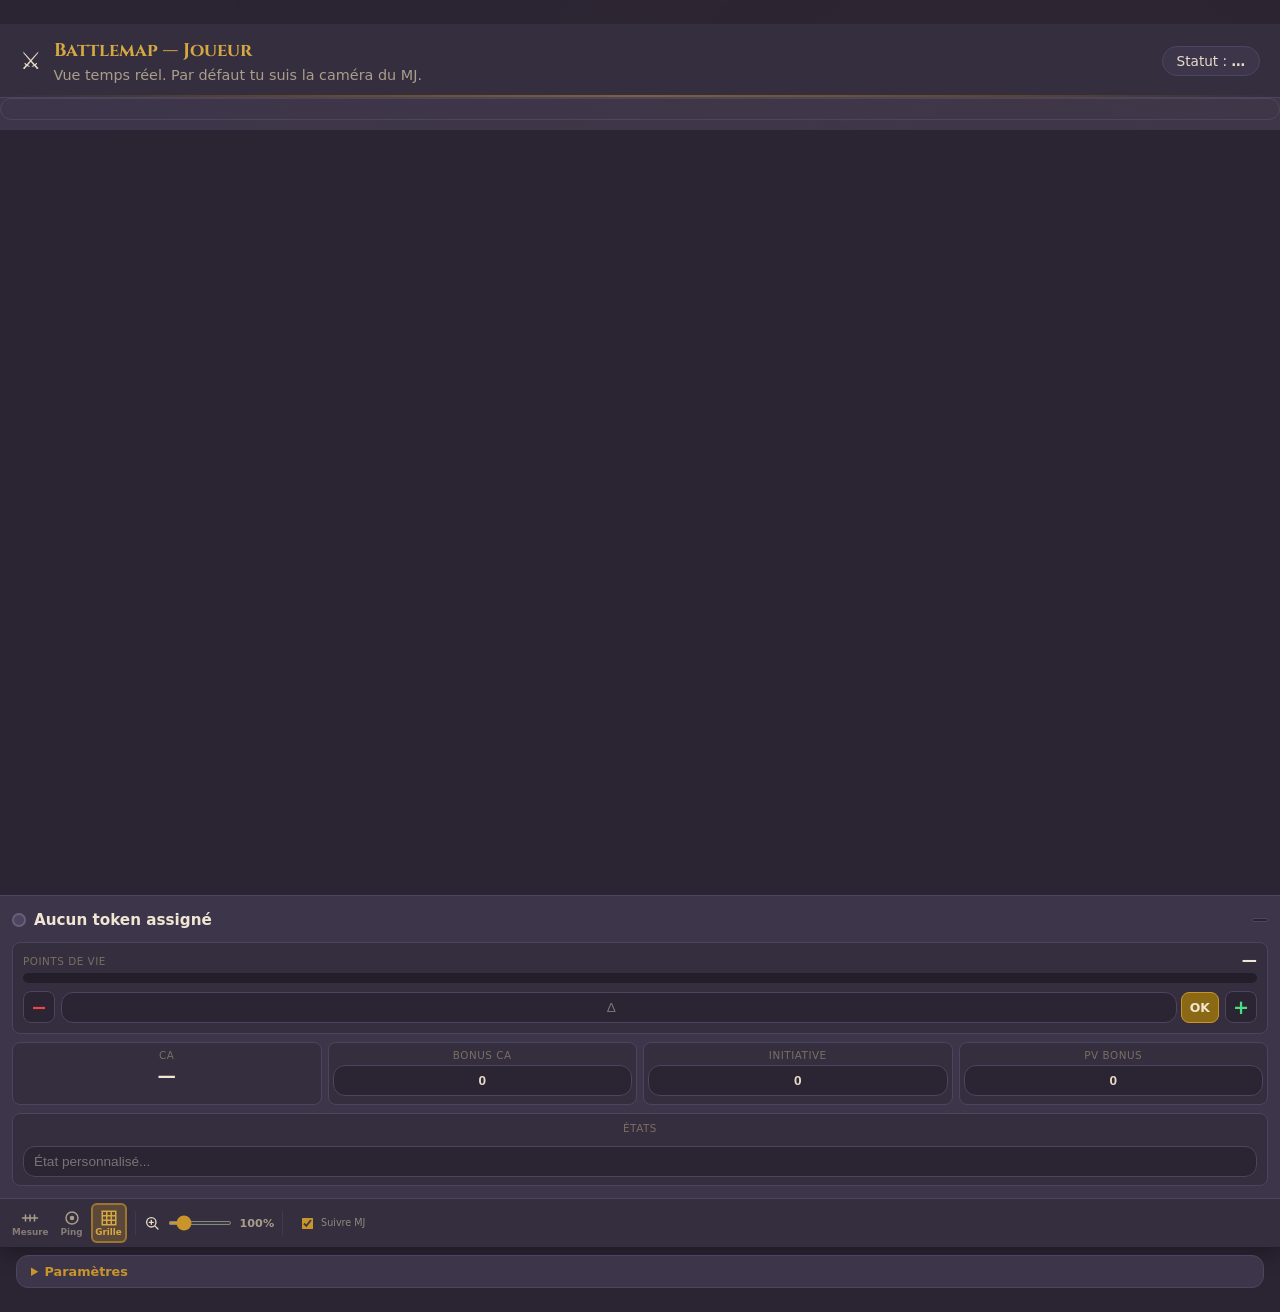
==== commit d1259620: "Traces de déplacement sur la vue joueur + boutons tour dans le tracker - render.js : suppression du " ====
--- a/player.html
+++ b/player.html
@@ -92,10 +92,6 @@
         <div id="mapToolbar" class="map-ribbon" role="toolbar" aria-label="Outils joueur">
           <div class="map-ribbon__main">
             <div class="map-ribbon__group">
-              <button id="toolMoveToken" class="map-ribbon__btn" type="button" title="Déplacer mon token (sélectionner puis glisser)">
-                <svg class="ico" viewBox="0 0 24 24"><path d="M12 3l3 3H9l3-3zm0 18l-3-3h6l-3 3zm-9-9l3-3v6l-3-3zm18 0l-3 3V9l3 3z" fill="currentColor"/><circle cx="12" cy="12" r="2.5" fill="currentColor"/></svg>
-                <span class="map-ribbon__label">Déplacer</span>
-              </button>
               <button id="toolMeasure" class="map-ribbon__btn" type="button" title="Mesurer (clic-drag)">
                 <svg class="ico" viewBox="0 0 24 24"><path d="M2 12h20M6 8v8M12 8v8M18 8v8" fill="none" stroke="currentColor" stroke-width="2" stroke-linecap="round"/></svg>
                 <span class="map-ribbon__label">Mesure</span>
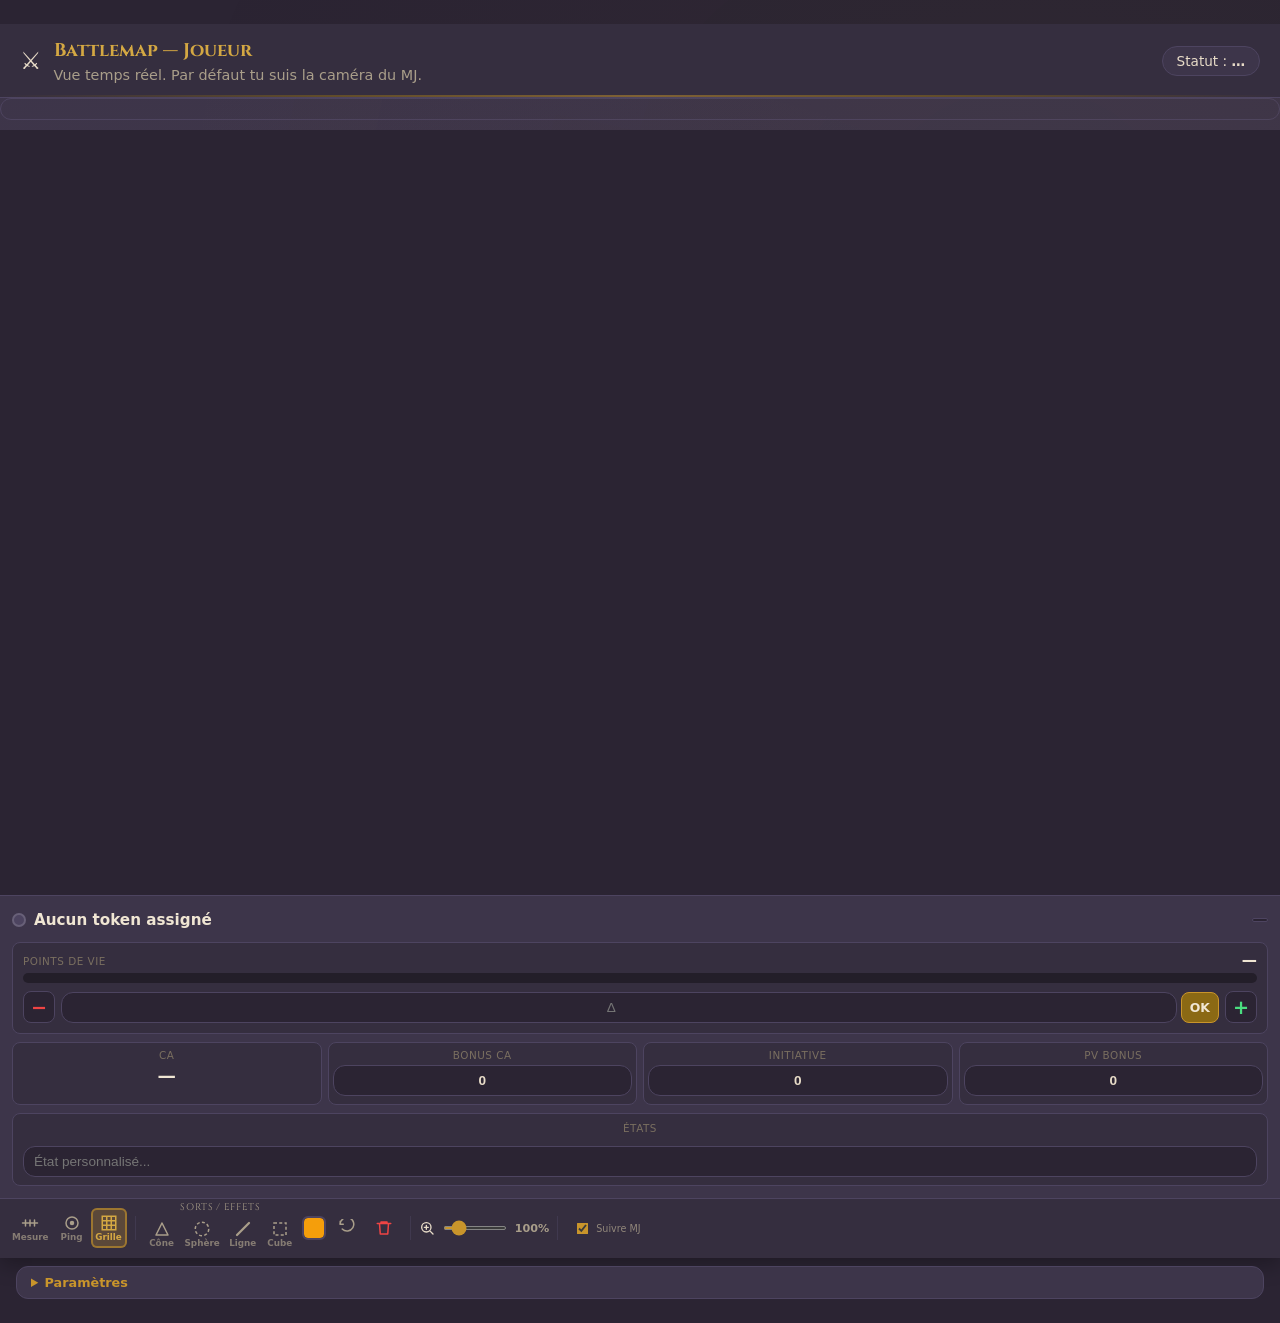
==== commit aee01f1f: "Add toolbar category labels and player spell tools Toolbar (MJ view): - Drawing tools (Rect, Cercle," ====
--- a/player.html
+++ b/player.html
@@ -108,6 +108,42 @@
 
             <span class="map-ribbon__sep"></span>
 
+            <div class="map-ribbon__grouped">
+              <span class="map-ribbon__category">Sorts / Effets</span>
+              <div class="map-ribbon__group" id="spellToolButtons">
+                <button type="button" class="map-ribbon__btn" data-spell-tool="spell-cone" title="Cône">
+                  <svg class="ico" viewBox="0 0 24 24"><path d="M12 4l-8 16h16z" fill="none" stroke="currentColor" stroke-width="2" stroke-linejoin="round"/></svg>
+                  <span class="map-ribbon__label">Cône</span>
+                </button>
+                <button type="button" class="map-ribbon__btn" data-spell-tool="spell-sphere" title="Sphère">
+                  <svg class="ico" viewBox="0 0 24 24"><circle cx="12" cy="12" r="9" fill="none" stroke="currentColor" stroke-width="2" stroke-dasharray="4 3"/></svg>
+                  <span class="map-ribbon__label">Sphère</span>
+                </button>
+                <button type="button" class="map-ribbon__btn" data-spell-tool="spell-line" title="Ligne">
+                  <svg class="ico" viewBox="0 0 24 24"><path d="M4 20L20 4" fill="none" stroke="currentColor" stroke-width="3" stroke-linecap="round"/></svg>
+                  <span class="map-ribbon__label">Ligne</span>
+                </button>
+                <button type="button" class="map-ribbon__btn" data-spell-tool="spell-cube" title="Cube">
+                  <svg class="ico" viewBox="0 0 24 24"><rect x="4" y="4" width="16" height="16" fill="none" stroke="currentColor" stroke-width="2" stroke-dasharray="4 3"/></svg>
+                  <span class="map-ribbon__label">Cube</span>
+                </button>
+              </div>
+            </div>
+
+            <div class="map-ribbon__group">
+              <label class="map-ribbon__color" title="Couleur du sort">
+                <input id="spellColor" type="color" value="#f59e0b" />
+              </label>
+              <button id="undoSpellBtn" class="map-ribbon__btn" type="button" title="Annuler dernier sort">
+                <svg class="ico" viewBox="0 0 24 24"><path d="M7 7H3V3" fill="none" stroke="currentColor" stroke-width="2" stroke-linecap="round" stroke-linejoin="round"/><path d="M3 7a9 9 0 1 1 2.64 6.36" fill="none" stroke="currentColor" stroke-width="2" stroke-linecap="round" stroke-linejoin="round"/></svg>
+              </button>
+              <button id="clearSpellBtn" class="map-ribbon__btn map-ribbon__btn--danger" type="button" title="Effacer mes sorts">
+                <svg class="ico" viewBox="0 0 24 24"><path d="M3 6h18M8 6V4h8v2M6 6l1 14h10l1-14" fill="none" stroke="currentColor" stroke-width="2" stroke-linecap="round" stroke-linejoin="round"/></svg>
+              </button>
+            </div>
+
+            <span class="map-ribbon__sep"></span>
+
             <div class="map-ribbon__group">
               <label class="map-ribbon__slider" title="Zoom">
                 <svg class="ico" viewBox="0 0 24 24" style="width:16px;height:16px;flex-shrink:0"><circle cx="11" cy="11" r="7" fill="none" stroke="currentColor" stroke-width="2"/><path d="M21 21l-4.35-4.35" fill="none" stroke="currentColor" stroke-width="2" stroke-linecap="round"/><path d="M11 8v6M8 11h6" fill="none" stroke="currentColor" stroke-width="2" stroke-linecap="round"/></svg>
--- a/assets/styles.css
+++ b/assets/styles.css
@@ -730,7 +730,7 @@
   padding: 10px 12px;
   text-align: left;
   font-size: 0.85rem;
-  vertical-align: middle;
+  vertical-align: top;
 }
 
 th {
@@ -750,6 +750,7 @@
 /* ===== Turn table extras: token color + hide ===== */
 th.col-n { width: 44px; }
 th.col-hide { width: 118px; }
+th:last-child { width: 180px; }
 
 .token-color-row {
   margin-top: 6px;
@@ -816,18 +817,6 @@
 /* Tour actif */
 tr.active {
   background: var(--bg-active) !important;
-  position: relative;
-}
-
-tr.active::before {
-  content: '';
-  position: absolute;
-  left: 0;
-  top: 0;
-  bottom: 0;
-  width: 4px;
-  background: linear-gradient(to bottom, var(--accent-light), var(--accent));
-  border-radius: 0 4px 4px 0;
 }
 
 tr.active td {
@@ -836,7 +825,7 @@
 }
 
 tr.active td:first-child {
-  padding-left: 16px;
+  box-shadow: inset 4px 0 0 var(--accent);
 }
 
 .turn-indicator {
@@ -1316,6 +1305,31 @@
   padding: 10px 14px;
   border-bottom: 1px solid var(--border);
   background: var(--bg-panel);
+  gap: 6px;
+}
+
+.tracker-next-btn {
+  background: transparent;
+  border: 1px solid var(--border);
+  border-radius: var(--radius-sm);
+  color: var(--text-muted);
+  font-size: 0.7rem;
+  padding: 2px 6px;
+  cursor: pointer;
+  transition: background 0.15s, color 0.15s, border-color 0.15s;
+  line-height: 1.6;
+}
+.tracker-next-btn:hover {
+  background: var(--accent-dim);
+  border-color: var(--accent);
+  color: var(--text-heading);
+}
+
+.actions-cell {
+  white-space: nowrap;
+  display: flex;
+  align-items: center;
+  gap: 6px;
 }
 
 .map-tokenlist__title {
@@ -1508,6 +1522,23 @@
   gap: 1px;
 }
 
+/* Labeled group wrapper (label above buttons) */
+.map-ribbon__grouped {
+  display: flex;
+  flex-direction: column;
+  align-items: center;
+  gap: 1px;
+}
+.map-ribbon__category {
+  font-size: 0.6rem;
+  text-transform: uppercase;
+  letter-spacing: 0.07em;
+  color: var(--text-secondary);
+  font-family: 'Cinzel', 'Georgia', serif;
+  white-space: nowrap;
+  line-height: 1;
+}
+
 /* Tool button (ribbon style with optional label) */
 .map-ribbon__btn {
   display: inline-flex;
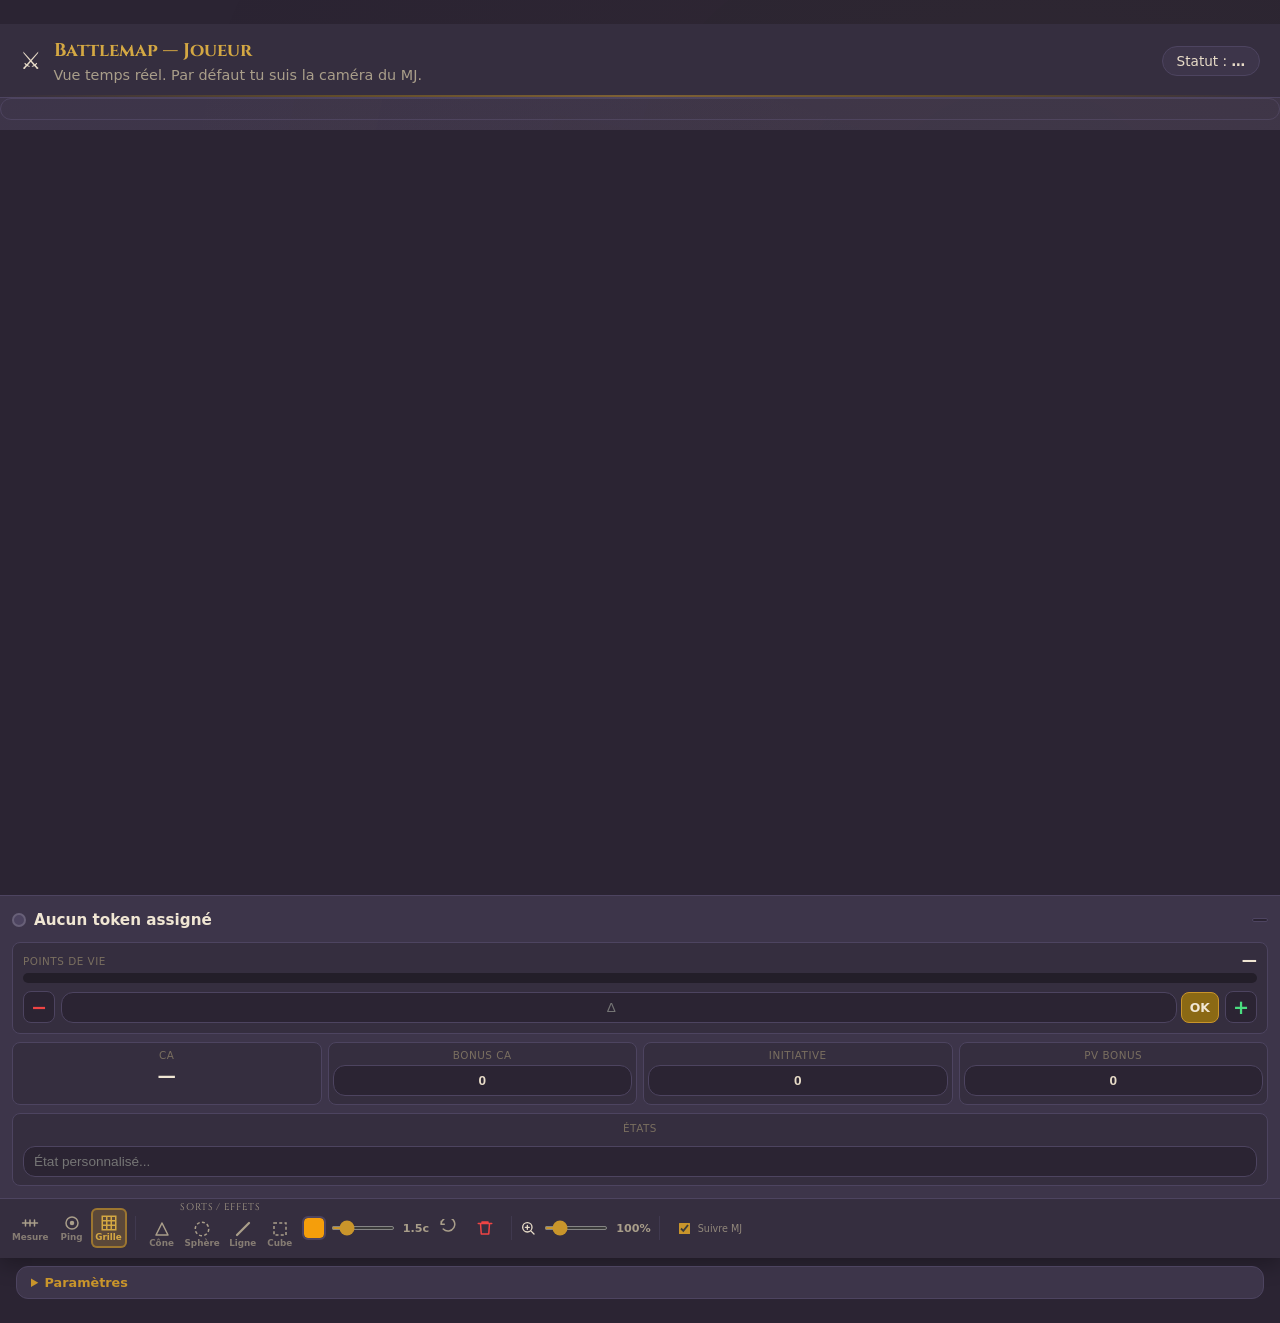
==== commit 1c36eae9: "Add line width slider to spell toolbar (MJ + player) Width is adjustable from 0.5 to 6 cells in 0.5-" ====
--- a/player.html
+++ b/player.html
@@ -134,6 +134,10 @@
               <label class="map-ribbon__color" title="Couleur du sort">
                 <input id="spellColor" type="color" value="#f59e0b" />
               </label>
+              <label class="map-ribbon__slider" title="Largeur ligne (cases)">
+                <input id="spellLineWidth" type="range" min="0.5" max="6" step="0.5" value="1.5" />
+                <span id="spellLineWidthValue" class="map-ribbon__val">1.5c</span>
+              </label>
               <button id="undoSpellBtn" class="map-ribbon__btn" type="button" title="Annuler dernier sort">
                 <svg class="ico" viewBox="0 0 24 24"><path d="M7 7H3V3" fill="none" stroke="currentColor" stroke-width="2" stroke-linecap="round" stroke-linejoin="round"/><path d="M3 7a9 9 0 1 1 2.64 6.36" fill="none" stroke="currentColor" stroke-width="2" stroke-linecap="round" stroke-linejoin="round"/></svg>
               </button>
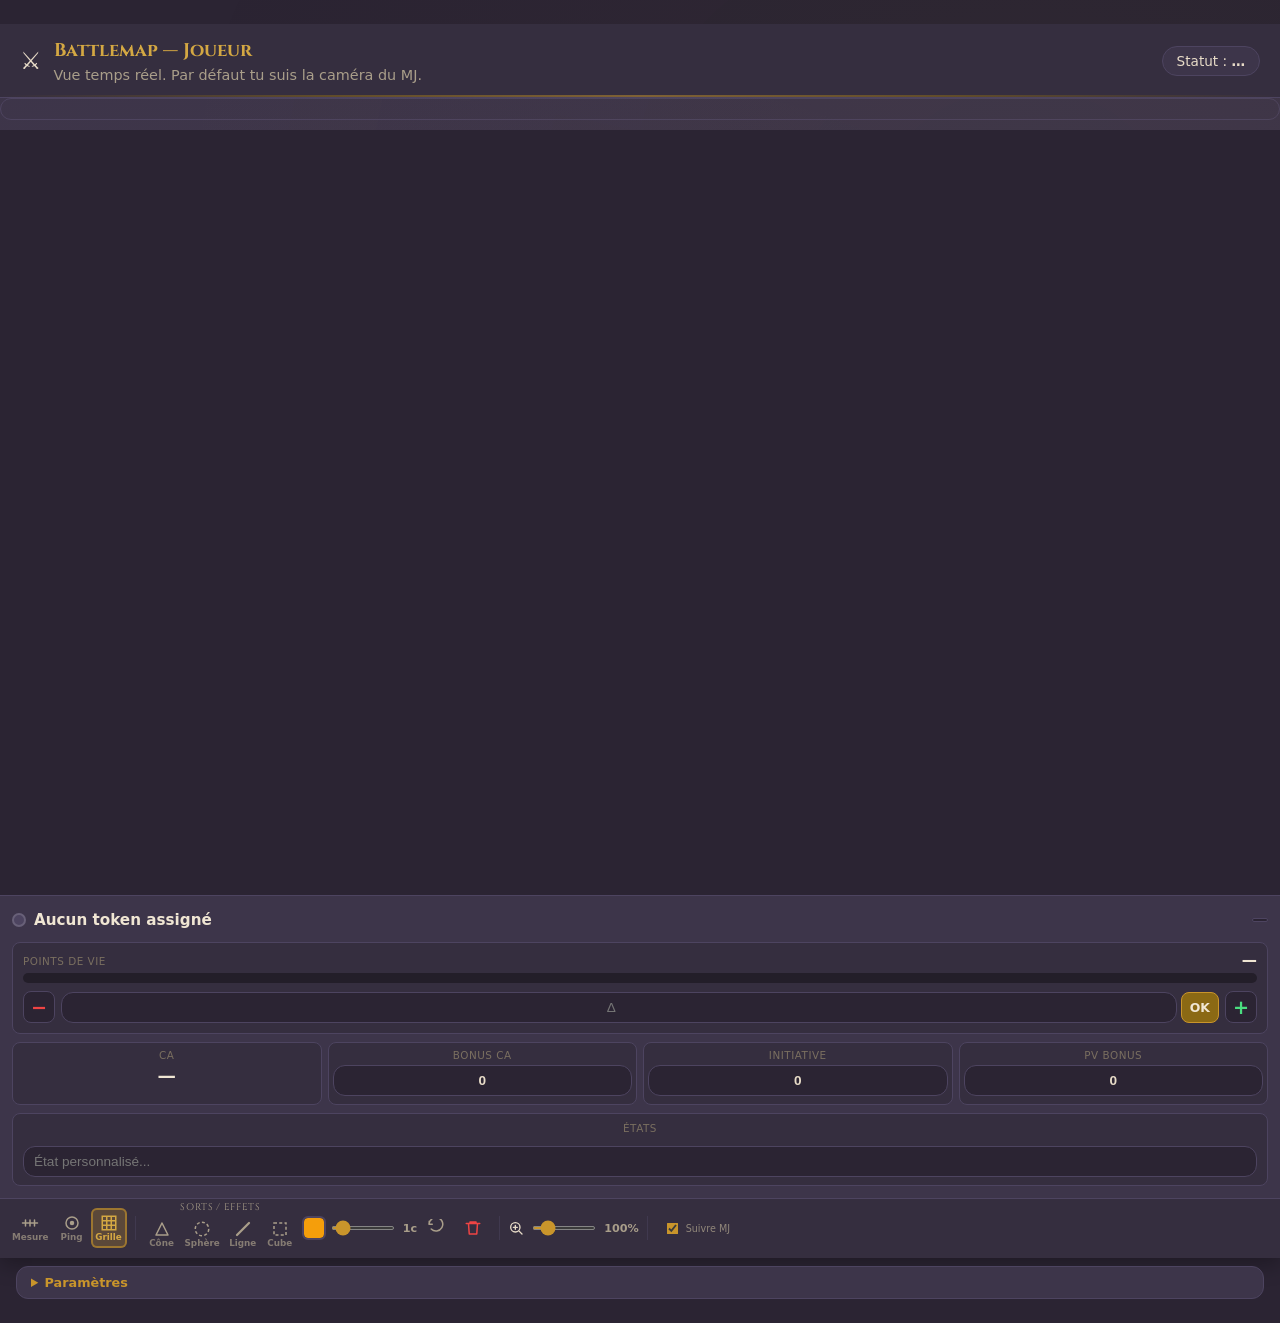
==== commit 6cd39192: "Fix line width: live update during drag + default 1c instead of 1.5c Width now updates on every poin" ====
--- a/player.html
+++ b/player.html
@@ -135,8 +135,8 @@
                 <input id="spellColor" type="color" value="#f59e0b" />
               </label>
               <label class="map-ribbon__slider" title="Largeur ligne (cases)">
-                <input id="spellLineWidth" type="range" min="0.5" max="6" step="0.5" value="1.5" />
-                <span id="spellLineWidthValue" class="map-ribbon__val">1.5c</span>
+                <input id="spellLineWidth" type="range" min="0.5" max="6" step="0.5" value="1" />
+                <span id="spellLineWidthValue" class="map-ribbon__val">1c</span>
               </label>
               <button id="undoSpellBtn" class="map-ribbon__btn" type="button" title="Annuler dernier sort">
                 <svg class="ico" viewBox="0 0 24 24"><path d="M7 7H3V3" fill="none" stroke="currentColor" stroke-width="2" stroke-linecap="round" stroke-linejoin="round"/><path d="M3 7a9 9 0 1 1 2.64 6.36" fill="none" stroke="currentColor" stroke-width="2" stroke-linecap="round" stroke-linejoin="round"/></svg>
